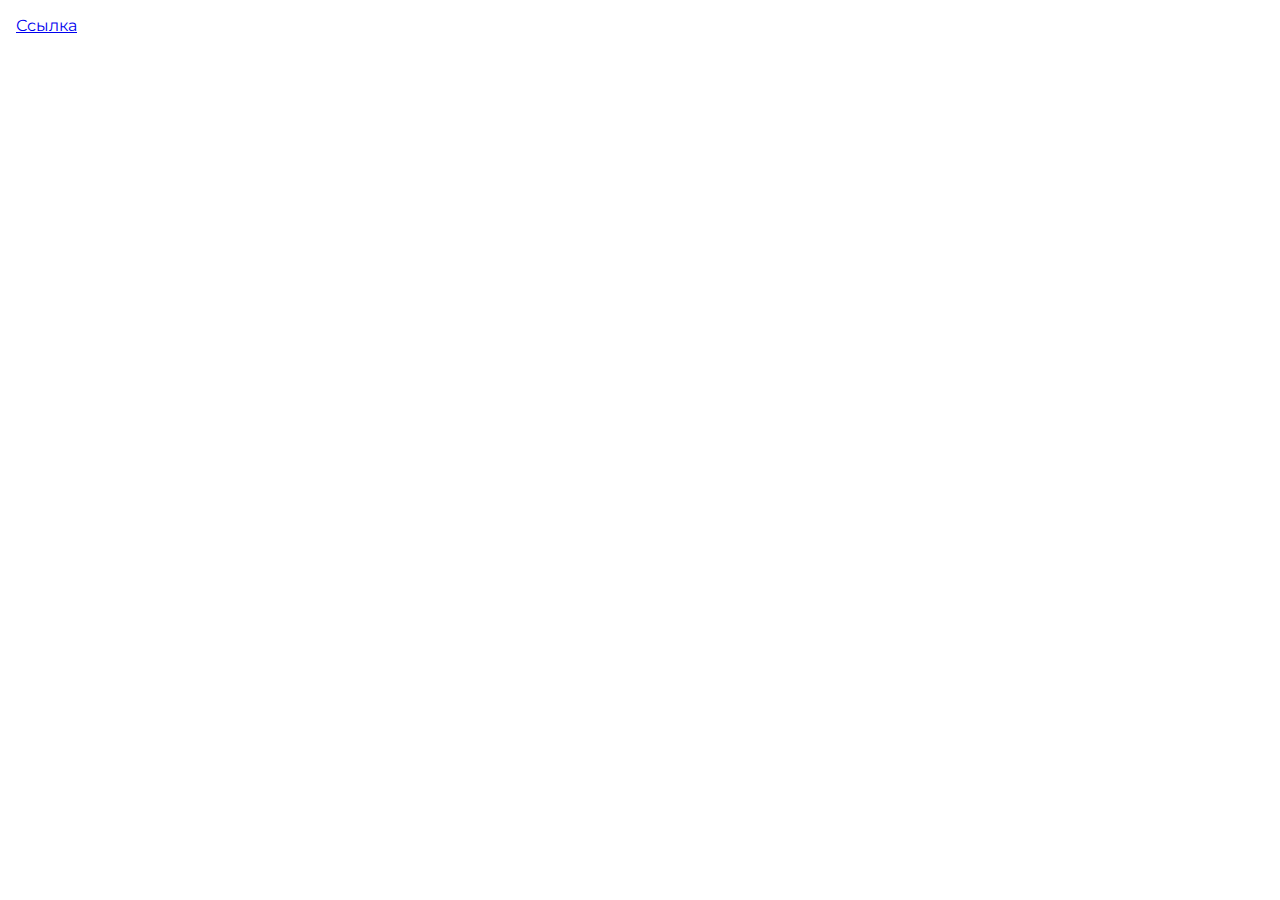
==== index.html @ 2ea4aa6f "Update index.html" ====
<!DOCTYPE html>
<html lang="ru">
<head>
    <meta charset="UTF-8">
    <meta http-equiv="X-UA-Compatible" content="IE=edge">
    <meta name="viewport" content="width=device-width, initial-scale=1.0">
    <title>Личный кабинет</title>
    <link rel="stylesheet" href="./style.css">
    <link rel="shortcut icon" href="./favicon.ico">
</head>
<body>
    <div class="delete">
        <a href="https://drive.google.com/file/d/1lMYIEiQGy5g33lMWmTcguaKly6q0s-cC/view?usp=sharing">Ссылка</a>
    </div>
</body>
</html>
---- style.css ----
@import url(https://fonts.googleapis.com/css?family=Montserrat:100,200,300,regular,500,600,700,800,900,100italic,200italic,300italic,italic,500italic,600italic,700italic,800italic,900italic);
* {
  margin: 0;
  padding: 0;
  -webkit-box-sizing: border-box;
          box-sizing: border-box;
}

body{
background: url('/background.jpg')
}

.delete {
  font-family: 'Montserrat';
  font-size: 16px;
  gap: 16px;
  width: 100%;
  height: auto;
  padding: 16px;
  display: -webkit-box;
  display: -ms-flexbox;
  display: flex;
  -webkit-box-orient: vertical;
  -webkit-box-direction: normal;
      -ms-flex-direction: column;
          flex-direction: column;
}
/*# sourceMappingURL=style.css.map */
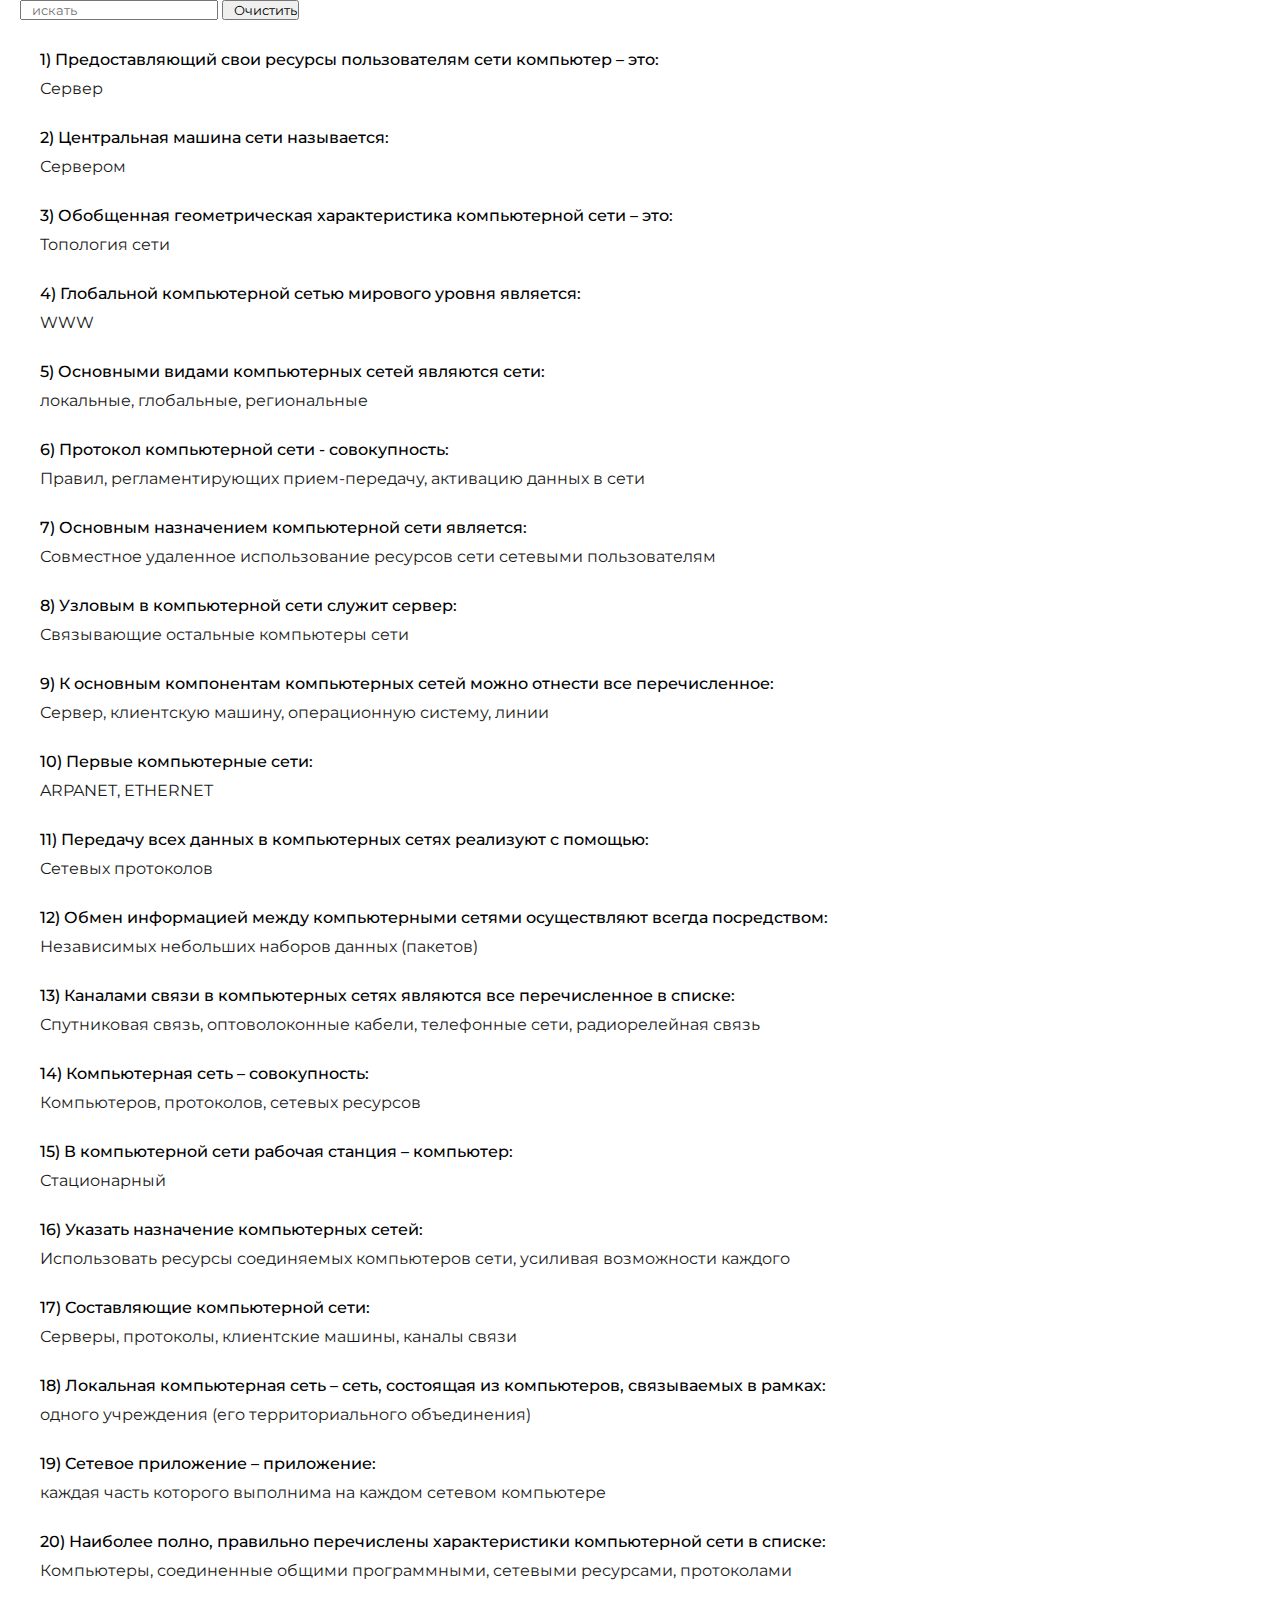
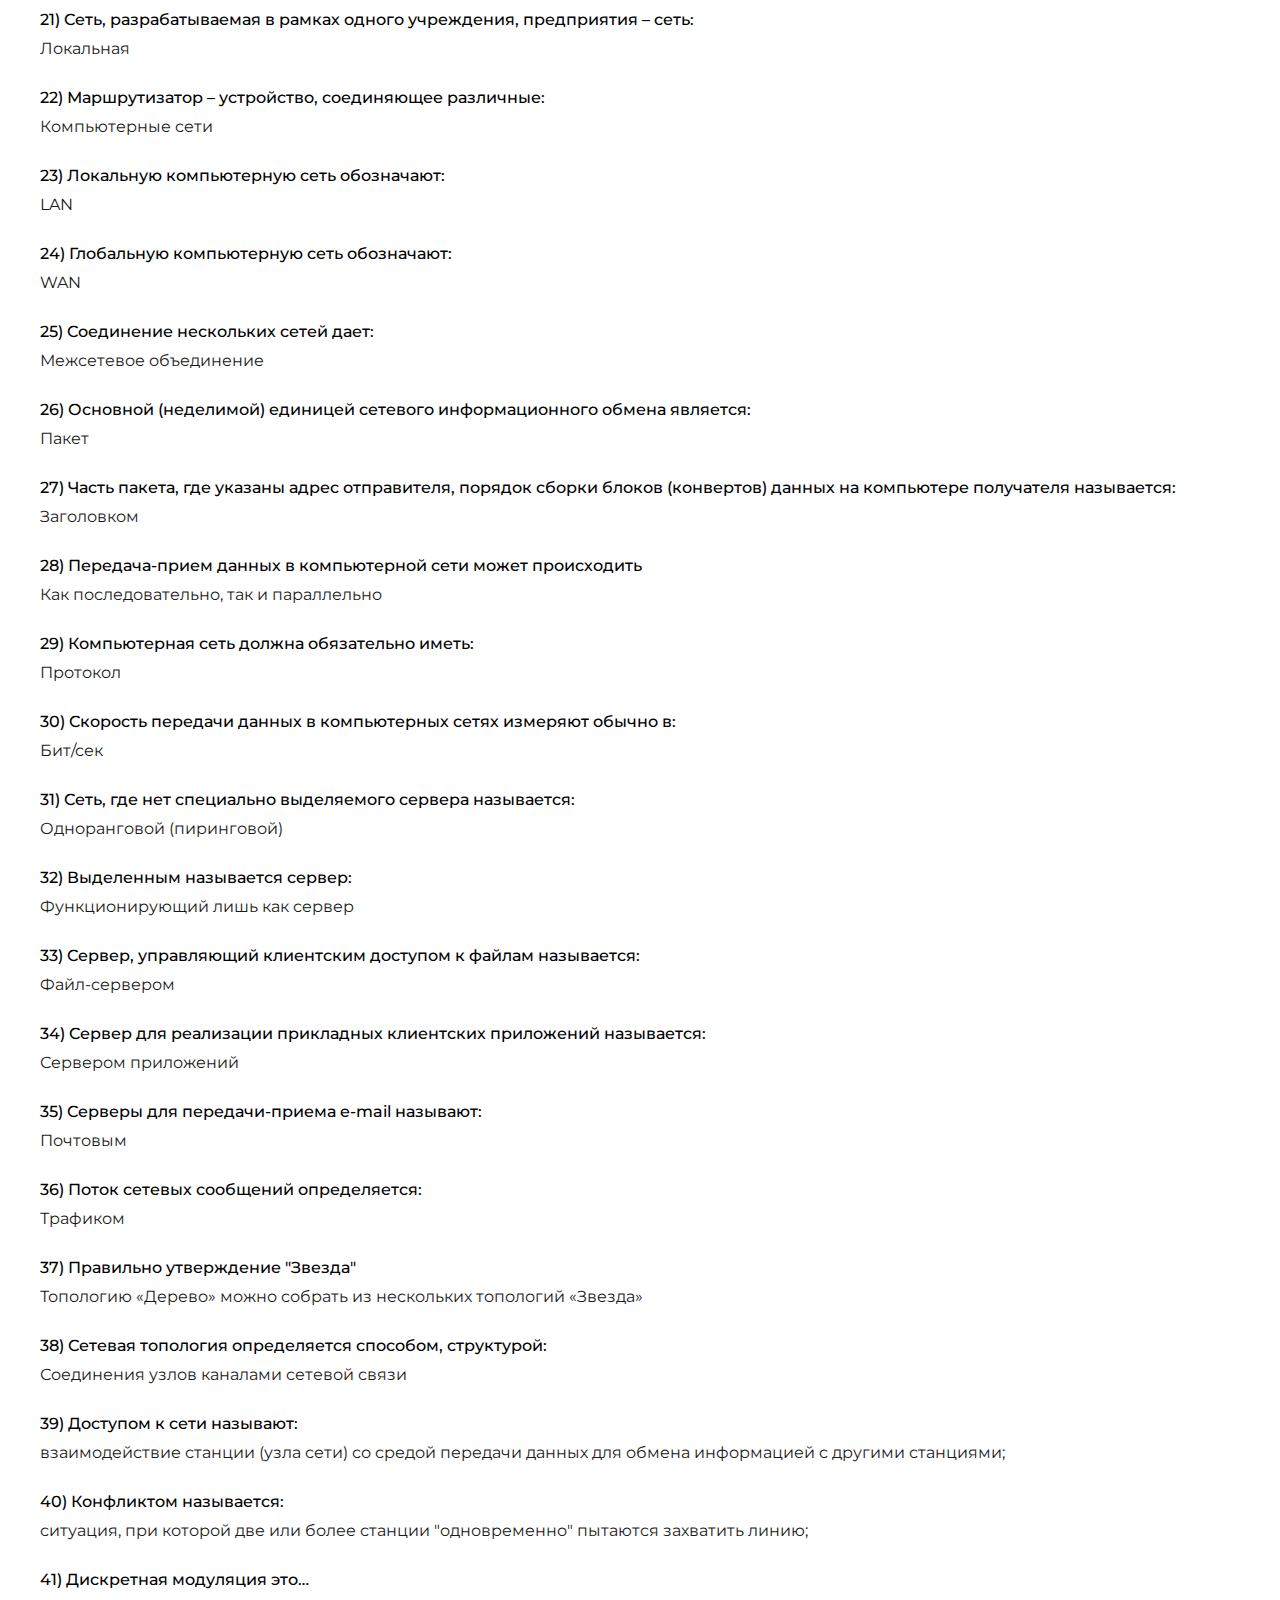
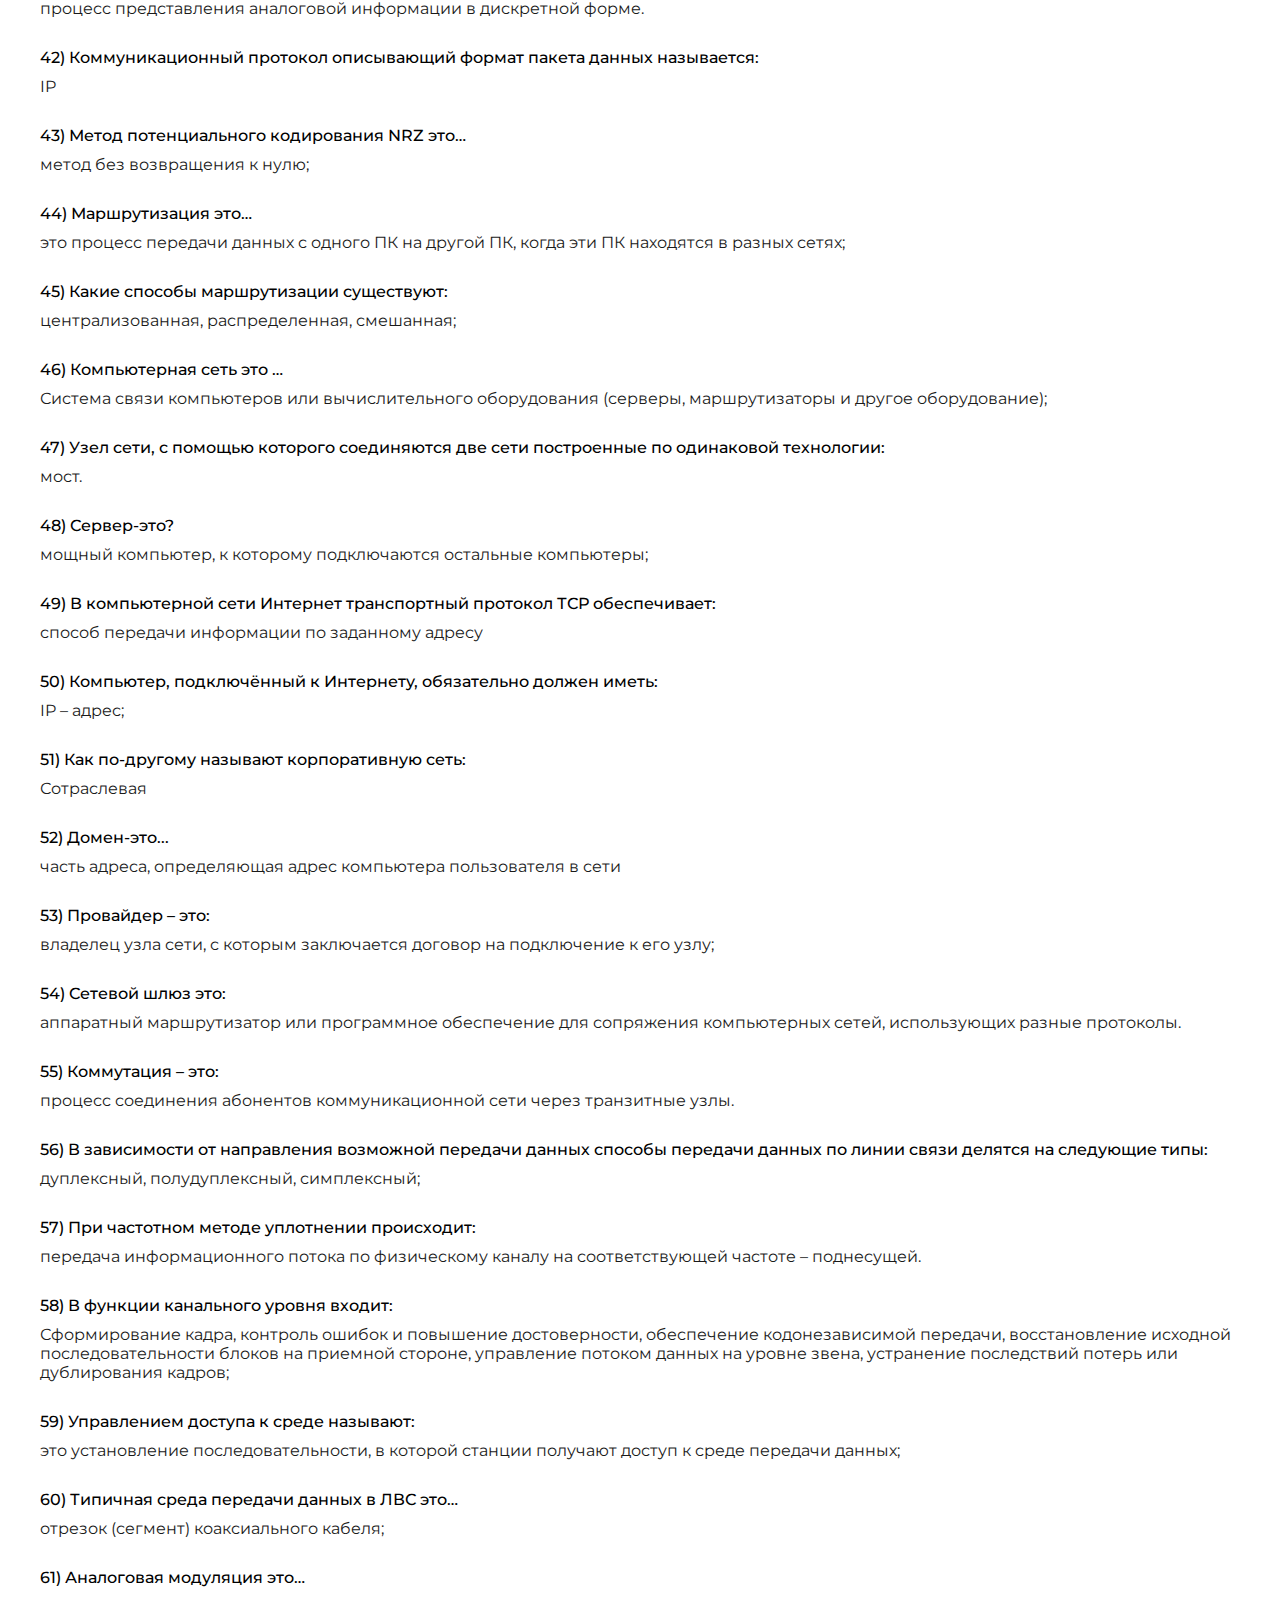
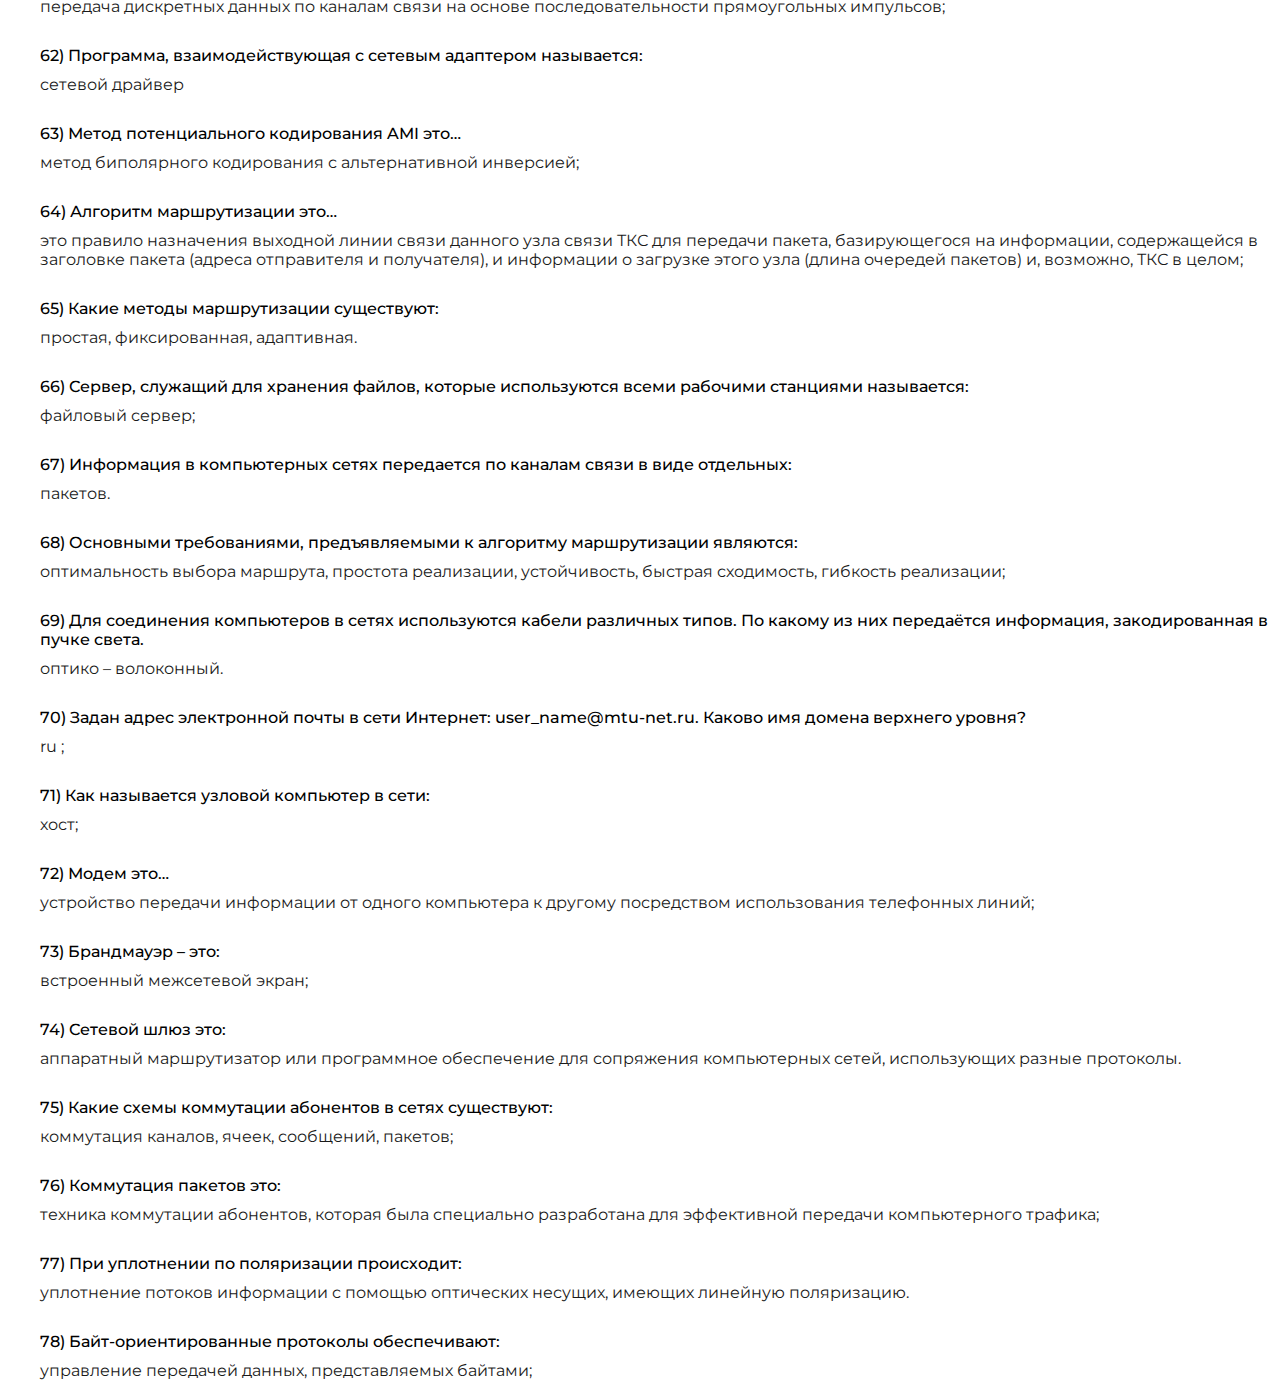
==== commit 95c023ce: "Update index.html" ====
--- a/index.html
+++ b/index.html
@@ -9,8 +9,655 @@
     <link rel="shortcut icon" href="./favicon.ico">
 </head>
 <body>
-    <div class="delete">
-        <a href="https://drive.google.com/file/d/1lMYIEiQGy5g33lMWmTcguaKly6q0s-cC/view?usp=sharing">Ссылка</a>
+    <input type="text" placeholder="искать" class="search-input">
+    <button class="button-clear">Очистить</button>
+    <script>
+        const searchInput = document.getElementsByClassName('search-input')[0];
+        const tasks = document.getElementsByClassName('task');
+        const buttonClear = document.getElementsByClassName('button-clear')[0];
+        buttonClear.addEventListener('click', function(){
+            let event = new Event('input');
+            searchInput.value = '';
+            searchInput.dispatchEvent(event);
+        })
+        searchInput.addEventListener('input', function(){
+            let query = searchInput.value;
+            let regex = new RegExp(`${query}`, `i`);
+            for(let i = 0; i < tasks.length; i++){
+                let thisTask_content = tasks[i].getElementsByClassName('question')[0].innerHTML;
+                if(!regex.test(thisTask_content)){
+                    tasks[i].style.display = 'none';
+                }
+                else{
+                    tasks[i].style.display = 'block';
+                }
+            }
+        })
+    </script>
+    <div class="task">
+        <div class="question">
+            1) Предоставляющий свои ресурсы пользователям сети компьютер – это:
+        </div>
+        <div class="answer">
+            Сервер
+        </div>
+    </div>
+    <div class="task">
+        <div class="question">
+            2) Центральная машина сети называется:
+        </div>
+        <div class="answer">
+            Сервером
+        </div>
+    </div>
+    <div class="task">
+        <div class="question">
+            3) Обобщенная геометрическая характеристика компьютерной сети – это:
+        </div>
+        <div class="answer">
+            Топология сети
+        </div>
+    </div>
+    <div class="task">
+        <div class="question">
+            4) Глобальной компьютерной сетью мирового уровня является:
+        </div>
+        <div class="answer">
+            WWW
+        </div>
+    </div>
+    <div class="task">
+        <div class="question">
+            5) Основными видами компьютерных сетей являются сети:
+        </div>
+        <div class="answer">
+            локальные, глобальные, региональные
+        </div>
+    </div>
+    <div class="task">
+        <div class="question">
+            6) Протокол компьютерной сети - совокупность:
+        </div>
+        <div class="answer">
+            Правил, регламентирующих прием-передачу, активацию данных в сети
+        </div>
+    </div>
+    <div class="task">
+        <div class="question">
+            7) Основным назначением компьютерной сети является:
+        </div>
+        <div class="answer">
+            Совместное удаленное использование ресурсов сети сетевыми пользователям
+        </div>
+    </div>
+    <div class="task">
+        <div class="question">
+            8) Узловым в компьютерной сети служит сервер:
+        </div>
+        <div class="answer">
+            Связывающие остальные компьютеры сети
+        </div>
+    </div>
+    <div class="task">
+        <div class="question">
+            9) К основным компонентам компьютерных сетей можно отнести все перечисленное:
+        </div>
+        <div class="answer">
+            Сервер, клиентскую машину, операционную систему, линии
+        </div>
+    </div>
+    <div class="task">
+        <div class="question">
+            10) Первые компьютерные сети:
+        </div>
+        <div class="answer">
+            ARPANET, ETHERNET
+        </div>
+    </div>
+    <div class="task">
+        <div class="question">
+            11) Передачу всех данных в компьютерных сетях реализуют с помощью:
+        </div>
+        <div class="answer">
+            Сетевых протоколов
+        </div>
+    </div>
+    <div class="task">
+        <div class="question">
+            12) Обмен информацией между компьютерными сетями осуществляют всегда посредством:
+        </div>
+        <div class="answer">
+            Независимых небольших наборов данных (пакетов)
+        </div>
+    </div>
+    <div class="task">
+        <div class="question">
+            13) Каналами связи в компьютерных сетях являются все перечисленное в списке:
+        </div>
+        <div class="answer">
+            Спутниковая связь, оптоволоконные кабели, телефонные сети, радиорелейная связь
+        </div>
+    </div>
+    <div class="task">
+        <div class="question">
+            14) Компьютерная сеть – совокупность:
+        </div>
+        <div class="answer">
+            Компьютеров, протоколов, сетевых ресурсов
+        </div>
+    </div>
+    <div class="task">
+        <div class="question">
+            15) В компьютерной сети рабочая станция – компьютер:
+        </div>
+        <div class="answer">
+            Стационарный
+        </div>
+    </div>
+    <div class="task">
+        <div class="question">
+            16) Указать назначение компьютерных сетей:
+        </div>
+        <div class="answer">
+            Использовать ресурсы соединяемых компьютеров сети, усиливая возможности каждого
+        </div>
+    </div>
+    <div class="task">
+        <div class="question">
+            17) Составляющие компьютерной сети:
+        </div>
+        <div class="answer">
+            Серверы, протоколы, клиентские машины, каналы связи
+        </div>
+    </div>
+    <div class="task">
+        <div class="question">
+            18) Локальная компьютерная сеть – сеть, состоящая из компьютеров, связываемых в рамках:
+        </div>
+        <div class="answer">
+            одного учреждения (его территориального объединения)
+        </div>
+    </div>
+    <div class="task">
+        <div class="question">
+            19) Сетевое приложение – приложение:
+        </div>
+        <div class="answer">
+            каждая часть которого выполнима на каждом сетевом компьютере
+        </div>
+    </div>
+    <div class="task">
+        <div class="question">
+            20) Наиболее полно, правильно перечислены характеристики компьютерной сети в списке:
+        </div>
+        <div class="answer">
+            Компьютеры, соединенные общими программными, сетевыми ресурсами, протоколами
+        </div>
+    </div>
+    <div class="task">
+        <div class="question">
+            21) Сеть, разрабатываемая в рамках одного учреждения, предприятия – сеть:
+        </div>
+        <div class="answer">
+            Локальная
+        </div>
+    </div>
+    <div class="task">
+        <div class="question">
+            22) Маршрутизатор – устройство, соединяющее различные:
+        </div>
+        <div class="answer">
+            Компьютерные сети
+        </div>
+    </div>
+    <div class="task">
+        <div class="question">
+            23) Локальную компьютерную сеть обозначают:
+        </div>
+        <div class="answer">
+            LAN
+        </div>
+    </div>
+    <div class="task">
+        <div class="question">
+            24) Глобальную компьютерную сеть обозначают:
+        </div>
+        <div class="answer">
+            WAN
+        </div>
+    </div>
+    <div class="task">
+        <div class="question">
+            25) Соединение нескольких сетей дает:
+        </div>
+        <div class="answer">
+            Межсетевое объединение
+        </div>
+    </div>
+    <div class="task">
+        <div class="question">
+            26) Основной (неделимой) единицей сетевого информационного обмена является:
+        </div>
+        <div class="answer">
+            Пакет
+        </div>
+    </div>
+    <div class="task">
+        <div class="question">
+            27) Часть пакета, где указаны адрес отправителя, порядок сборки блоков (конвертов) данных на компьютере получателя называется:
+        </div>
+        <div class="answer">
+            Заголовком
+        </div>
+    </div>
+    <div class="task">
+        <div class="question">
+            28) Передача-прием данных в компьютерной сети может происходить
+        </div>
+        <div class="answer">
+            Как последовательно, так и параллельно
+        </div>
+    </div>
+    <div class="task">
+        <div class="question">
+            29) Компьютерная сеть должна обязательно иметь:
+        </div>
+        <div class="answer">
+            Протокол
+        </div>
+    </div>
+    <div class="task">
+        <div class="question">
+            30) Скорость передачи данных в компьютерных сетях измеряют обычно в:
+        </div>
+        <div class="answer">
+            Бит/сек
+        </div>
+    </div>
+    <div class="task">
+        <div class="question">
+            31) Сеть, где нет специально выделяемого сервера называется:
+        </div>
+        <div class="answer">
+            Одноранговой (пиринговой)
+        </div>
+    </div>
+    <div class="task">
+        <div class="question">
+            32) Выделенным называется сервер:
+        </div>
+        <div class="answer">
+            Функционирующий лишь как сервер
+        </div>
+    </div>
+    <div class="task">
+        <div class="question">
+            33) Сервер, управляющий клиентским доступом к файлам называется:
+        </div>
+        <div class="answer">
+            Файл-сервером
+        </div>
+    </div>
+    <div class="task">
+        <div class="question">
+            34) Сервер для реализации прикладных клиентских приложений называется:
+        </div>
+        <div class="answer">
+            Сервером приложений
+        </div>
+    </div>
+    <div class="task">
+        <div class="question">
+            35) Серверы для передачи-приема e-mail называют:
+        </div>
+        <div class="answer">
+            Почтовым
+        </div>
+    </div>
+    <div class="task">
+        <div class="question">
+            36) Поток сетевых сообщений определяется:
+        </div>
+        <div class="answer">
+            Трафиком
+        </div>
+    </div>
+    <div class="task">
+        <div class="question">
+            37) Правильно утверждение "Звезда"
+        </div>
+        <div class="answer">
+            Топологию «Дерево» можно собрать из нескольких топологий «Звезда»
+        </div>
+    </div>
+    <div class="task">
+        <div class="question">
+            38) Сетевая топология определяется способом, структурой:
+        </div>
+        <div class="answer">
+            Соединения узлов каналами сетевой связи
+        </div>
+    </div>
+    <div class="task">
+        <div class="question">
+            39)	Доступом к сети называют:
+        </div>
+        <div class="answer">
+            взаимодействие станции (узла сети) со средой передачи данных для обмена информацией с другими станциями;
+        </div>
+    </div>
+    <div class="task">
+        <div class="question">
+            40) Конфликтом называется:
+        </div>
+        <div class="answer">
+            ситуация, при которой две или более станции "одновременно" пытаются захватить линию;
+        </div>
+    </div>
+    <div class="task">
+        <div class="question">
+            41) Дискретная модуляция это…
+        </div>
+        <div class="answer">
+            процесс представления аналоговой информации в дискретной форме.
+        </div>
+    </div>
+    <div class="task">
+        <div class="question">
+            42) Коммуникационный протокол описывающий формат пакета данных называется:
+        </div>
+        <div class="answer">
+            IP
+        </div>
+    </div>
+    <div class="task">
+        <div class="question">
+            43) Метод потенциального кодирования NRZ это…
+        </div>
+        <div class="answer">
+            метод без возвращения к нулю;
+        </div>
+    </div>
+    <div class="task">
+        <div class="question">
+            44) Маршрутизация это…
+        </div>
+        <div class="answer">
+            это процесс передачи данных с одного ПК на другой ПК, когда эти ПК находятся в разных сетях;
+        </div>
+    </div>
+    <div class="task">
+        <div class="question">
+            45) Какие способы маршрутизации существуют:
+        </div>
+        <div class="answer">
+            централизованная, распределенная, смешанная;
+        </div>
+    </div>
+    <div class="task">
+        <div class="question">
+            46) Компьютерная сеть это …
+        </div>
+        <div class="answer">
+            Система связи компьютеров или вычислительного оборудования (серверы, маршрутизаторы и другое оборудование);
+        </div>
+    </div>
+    <div class="task">
+        <div class="question">
+            47) Узел сети, с помощью которого соединяются две сети построенные по одинаковой технологии:
+        </div>
+        <div class="answer">
+            мост.
+        </div>
+    </div>
+    <div class="task">
+        <div class="question">
+            48) Сервер-это?
+        </div>
+        <div class="answer">
+            мощный компьютер, к которому подключаются остальные компьютеры;
+        </div>
+    </div>
+    <div class="task">
+        <div class="question">
+            49) В компьютерной сети Интернет транспортный протокол ТСР обеспечивает:
+        </div>
+        <div class="answer">
+            способ передачи информации по заданному адресу
+        </div>
+    </div>
+    <div class="task">
+        <div class="question">
+            50) Компьютер, подключённый к Интернету, обязательно должен иметь:
+        </div>
+        <div class="answer">
+            IP – адрес;
+        </div>
+    </div>
+    <div class="task">
+        <div class="question">
+            51) Как по-другому называют корпоративную сеть:
+        </div>
+        <div class="answer">
+            Сотраслевая
+        </div>
+    </div>
+    <div class="task">
+        <div class="question">
+            52) Домен-это...
+        </div>
+        <div class="answer">
+            часть адреса, определяющая адрес компьютера пользователя в сети
+        </div>
+    </div>
+    <div class="task">
+        <div class="question">
+            53) Провайдер – это:
+        </div>
+        <div class="answer">
+            владелец узла сети, с которым заключается договор на подключение к его узлу;
+        </div>
+    </div>
+    <div class="task">
+        <div class="question">
+            54) Сетевой шлюз это:
+        </div>
+        <div class="answer">
+            аппаратный маршрутизатор или программное обеспечение для сопряжения компьютерных сетей, использующих разные протоколы.
+        </div>
+    </div>
+    <div class="task">
+        <div class="question">
+            55) Коммутация – это:
+        </div>
+        <div class="answer">
+            процесс соединения абонентов коммуникационной сети через транзитные узлы.
+        </div>
+    </div>
+    <div class="task">
+        <div class="question">
+            56) В зависимости от направления возможной передачи данных способы передачи данных по линии связи делятся на следующие типы:
+        </div>
+        <div class="answer">
+            дуплексный, полудуплексный, симплексный;
+        </div>
+    </div>
+    <div class="task">
+        <div class="question">
+            57) При частотном методе уплотнении происходит:
+        </div>
+        <div class="answer">
+            передача информационного потока по физическому каналу на соответствующей частоте – поднесущей.
+        </div>
+    </div>
+    <div class="task">
+        <div class="question">
+            58) В функции канального уровня входит:
+        </div>
+        <div class="answer">
+            Сформирование кадра, контроль ошибок и повышение достоверности, обеспечение кодонезависимой передачи, восстановление исходной последовательности блоков на приемной стороне, управление потоком данных на уровне звена, устранение последствий потерь или дублирования кадров;
+        </div>
+    </div>
+    <div class="task">
+        <div class="question">
+            59) Управлением доступа к среде называют:
+        </div>
+        <div class="answer">
+            это установление последовательности, в которой станции получают доступ к среде передачи данных;
+        </div>
+    </div>
+    <div class="task">
+        <div class="question">
+            60) Типичная среда передачи данных в ЛВС это…
+        </div>
+        <div class="answer">
+            отрезок (сегмент) коаксиального кабеля;
+        </div>
+    </div>
+    <div class="task">
+        <div class="question">
+            61) Аналоговая модуляция это…
+        </div>
+        <div class="answer">
+            передача дискретных данных по каналам связи на основе последовательности прямоугольных импульсов;
+        </div>
+    </div>
+    <div class="task">
+        <div class="question">
+            62) Программа, взаимодействующая с сетевым адаптером называется:
+        </div>
+        <div class="answer">
+            сетевой драйвер
+        </div>
+    </div>
+    <div class="task">
+        <div class="question">
+            63) Метод потенциального кодирования AMI это…
+        </div>
+        <div class="answer">
+            метод биполярного кодирования с альтернативной инверсией;
+        </div>
+    </div>
+    <div class="task">
+        <div class="question">
+            64) Алгоритм маршрутизации это…
+        </div>
+        <div class="answer">
+            это правило назначения выходной линии связи данного узла связи ТКС для передачи пакета, базирующегося на информации, содержащейся в заголовке пакета (адреса отправителя и получателя), и информации о загрузке этого узла (длина очередей пакетов) и, возможно, ТКС в целом;
+        </div>
+    </div>
+    <div class="task">
+        <div class="question">
+            65) Какие методы маршрутизации существуют:
+        </div>
+        <div class="answer">
+            простая, фиксированная, адаптивная.
+        </div>
+    </div>
+    <div class="task">
+        <div class="question">
+            66) Сервер, служащий для хранения файлов, которые используются всеми рабочими станциями называется:
+        </div>
+        <div class="answer">
+            файловый сервер;
+        </div>
+    </div>
+    <div class="task">
+        <div class="question">
+            67) Информация в компьютерных сетях передается по каналам связи в виде отдельных:
+        </div>
+        <div class="answer">
+            пакетов.
+        </div>
+    </div>
+    <div class="task">
+        <div class="question">
+            68) Основными требованиями, предъявляемыми к алгоритму маршрутизации являются:
+        </div>
+        <div class="answer">
+            оптимальность выбора маршрута, простота реализации, устойчивость, быстрая сходимость, гибкость реализации;
+        </div>
+    </div>
+    <div class="task">
+        <div class="question">
+            69)  Для соединения компьютеров в сетях используются кабели различных типов. По какому из них передаётся информация, закодированная в пучке света.
+        </div>
+        <div class="answer">
+            оптико – волоконный.
+        </div>
+    </div>
+    <div class="task">
+        <div class="question">
+            70) Задан адрес электронной почты в сети Интернет: user_name@mtu-net.ru. Каково имя домена верхнего уровня?
+        </div>
+        <div class="answer">
+            ru ;
+        </div>
+    </div>
+    <div class="task">
+        <div class="question">
+            71) Как называется узловой компьютер в сети:
+        </div>
+        <div class="answer">
+            хост;
+        </div>
+    </div>
+    <div class="task">
+        <div class="question">
+            72) Модем это…
+        </div>
+        <div class="answer">
+            устрой­ство передачи информации от одного компьютера к другому по­средством использования телефонных линий;
+        </div>
+    </div>
+    <div class="task">
+        <div class="question">
+            73) Брандмауэр – это:
+        </div>
+        <div class="answer">
+            встроенный межсетевой экран;
+        </div>
+    </div>
+    <div class="task">
+        <div class="question">
+            74) Сетевой шлюз это:
+        </div>
+        <div class="answer">
+            аппаратный маршрутизатор или программное обеспечение для сопряжения компьютерных сетей, использующих разные протоколы.
+        </div>
+    </div>
+    <div class="task">
+        <div class="question">
+            75) Какие схемы коммутации абонентов в сетях существуют:
+        </div>
+        <div class="answer">
+            коммутация каналов, ячеек, сообщений, пакетов;
+        </div>
+    </div>
+    <div class="task">
+        <div class="question">
+            76) Коммутация пакетов это:
+        </div>
+        <div class="answer">
+            техника коммутации абонентов, которая была специально разработана для эффективной передачи компьютерного трафика;
+        </div>
+    </div>
+    <div class="task">
+        <div class="question">
+            77) При уплотнении по поляризации происходит:
+        </div>
+        <div class="answer">
+            уплотнение потоков информации с помощью оптических несущих, имеющих линейную поляризацию.
+        </div>
+    </div>
+    <div class="task">
+        <div class="question">
+            78) Байт-ориентированные протоколы обеспечивают:
+        </div>
+        <div class="answer">
+            управление передачей данных, представляемых байтами;
+        </div>
     </div>
 </body>
 </html>
+
--- a/style.css
+++ b/style.css
@@ -2,27 +2,24 @@
 * {
   margin: 0;
   padding: 0;
-  -webkit-box-sizing: border-box;
-          box-sizing: border-box;
+  box-sizing: border-box;
+  padding-left: 10px;
+  font-family: 'Montserrat';
 }
 
-body{
-background: url('/background.jpg')
+body {
+  background: url("./background.jpg");
 }
 
-.delete {
-  font-family: 'Montserrat';
-  font-size: 16px;
-  gap: 16px;
-  width: 100%;
-  height: auto;
-  padding: 16px;
-  display: -webkit-box;
-  display: -ms-flexbox;
-  display: flex;
-  -webkit-box-orient: vertical;
-  -webkit-box-direction: normal;
-      -ms-flex-direction: column;
-          flex-direction: column;
+.task {
+  margin-top: 30px;
 }
-/*# sourceMappingURL=style.css.map */
+
+.question {
+  margin-bottom: 10px;
+  font-weight: 500;
+}
+
+.answer {
+  color: rgb(26, 26, 26);
+}
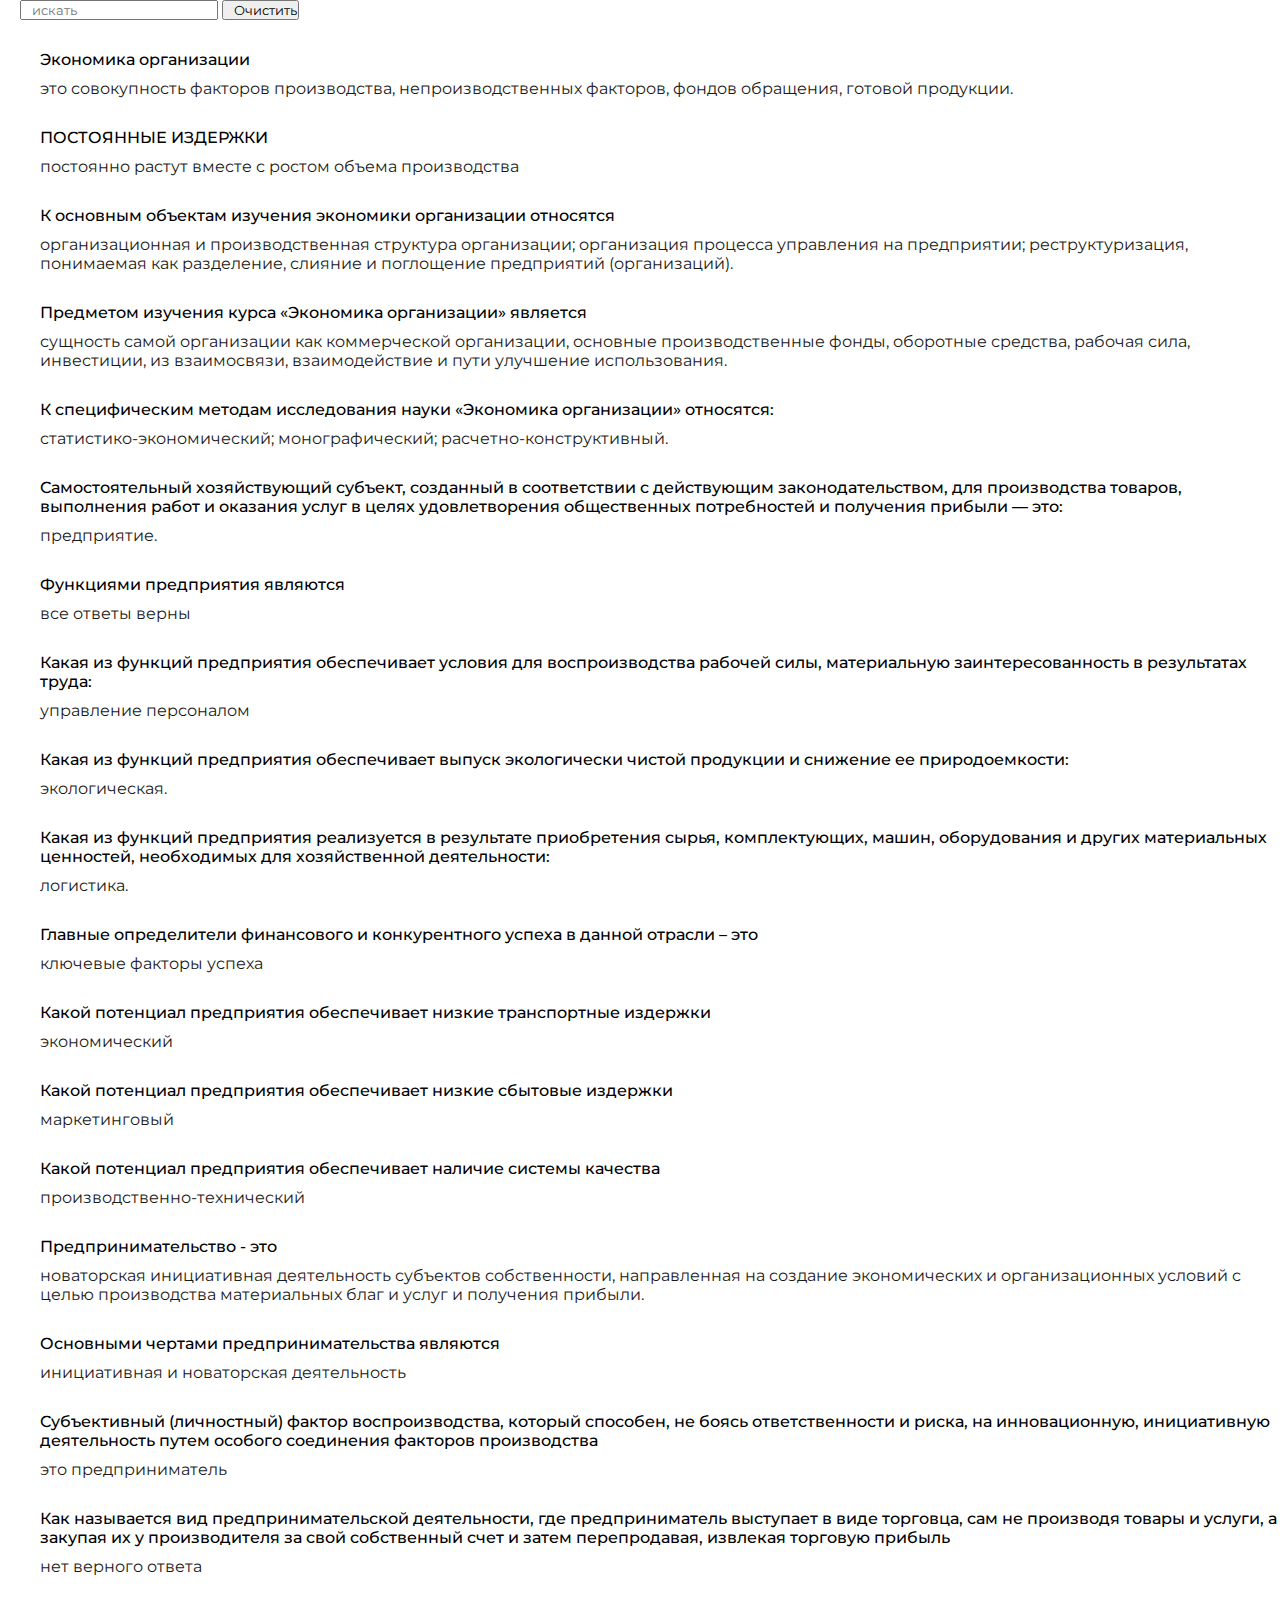
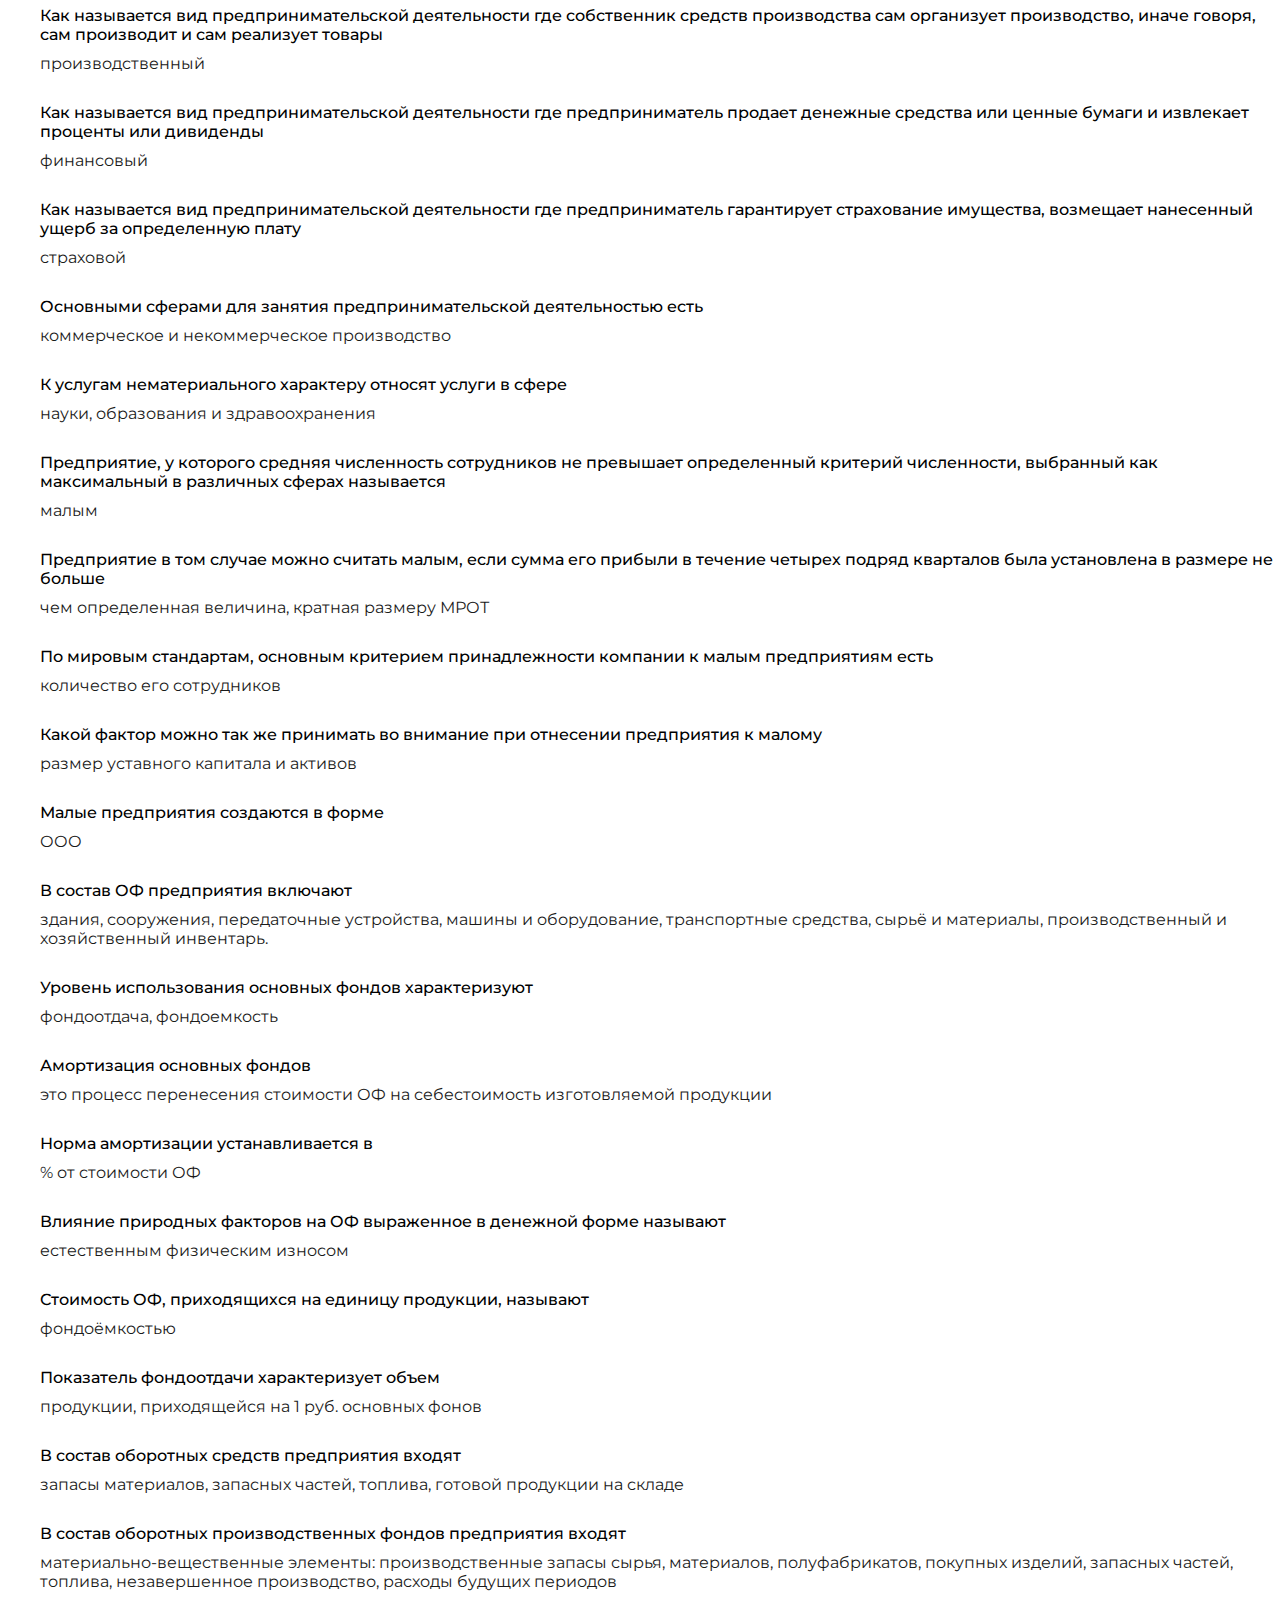
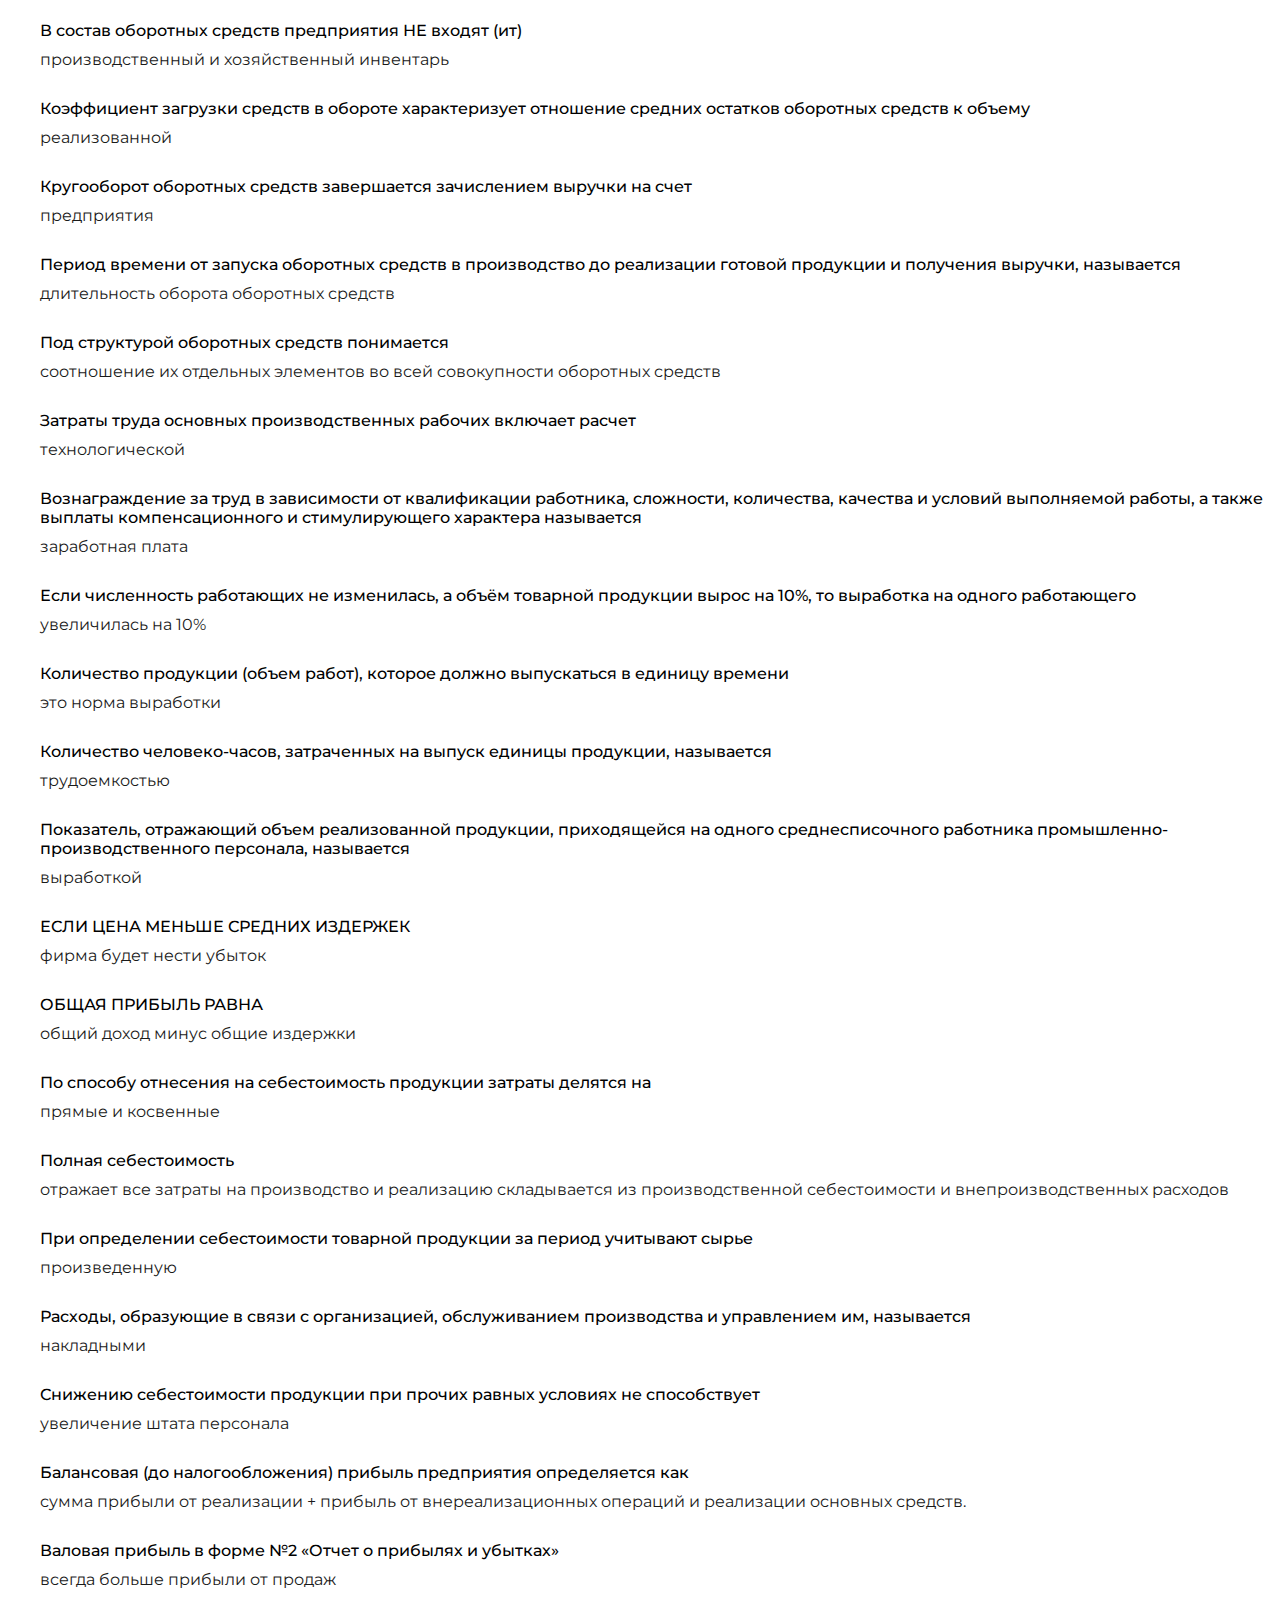
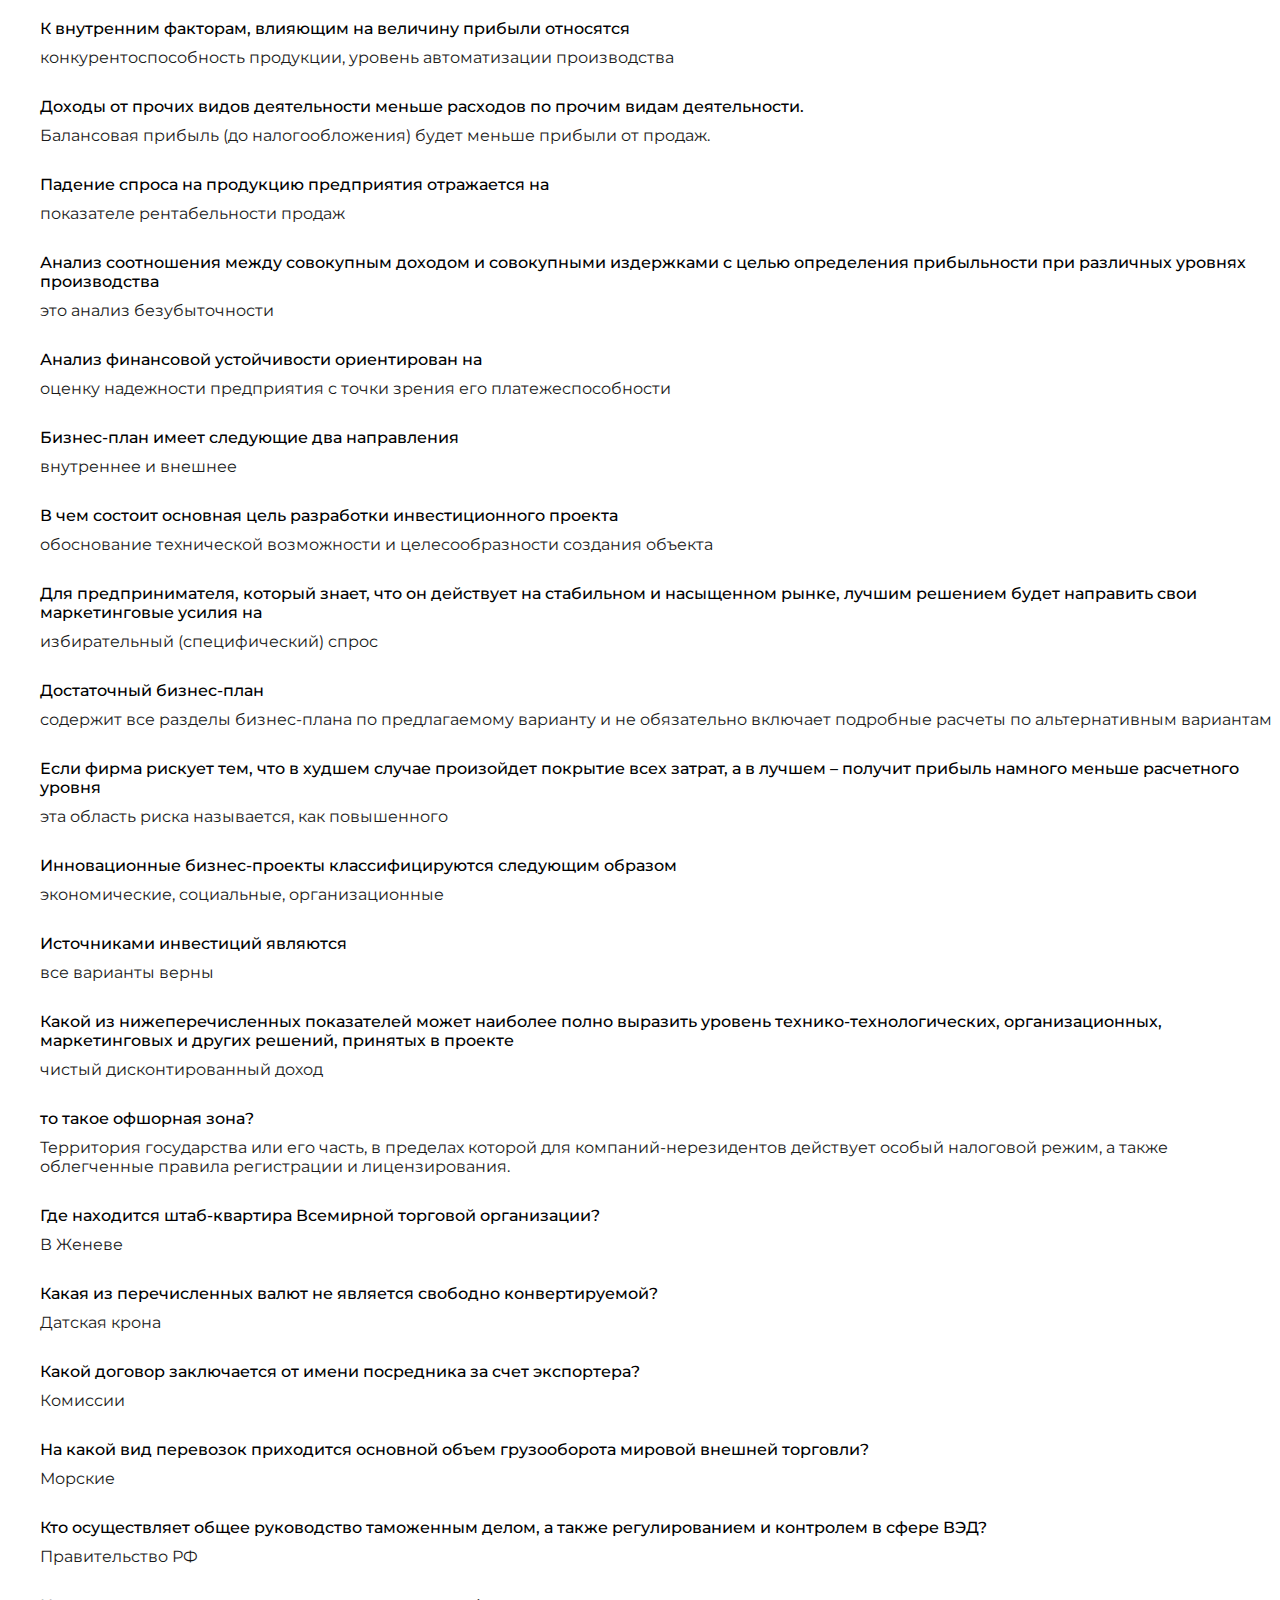
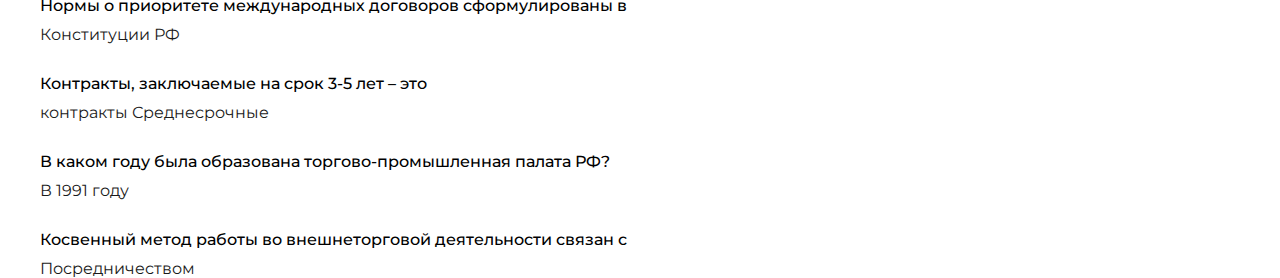
==== commit 123cc12c: "Update index.html" ====
--- a/index.html
+++ b/index.html
@@ -34,630 +34,353 @@
             }
         })
     </script>
-    <div class="task">
-        <div class="question">
-            1) Предоставляющий свои ресурсы пользователям сети компьютер – это:
-        </div>
-        <div class="answer">
-            Сервер
-        </div>
-    </div>
-    <div class="task">
-        <div class="question">
-            2) Центральная машина сети называется:
-        </div>
-        <div class="answer">
-            Сервером
-        </div>
-    </div>
-    <div class="task">
-        <div class="question">
-            3) Обобщенная геометрическая характеристика компьютерной сети – это:
-        </div>
-        <div class="answer">
-            Топология сети
-        </div>
-    </div>
-    <div class="task">
-        <div class="question">
-            4) Глобальной компьютерной сетью мирового уровня является:
-        </div>
-        <div class="answer">
-            WWW
-        </div>
-    </div>
-    <div class="task">
-        <div class="question">
-            5) Основными видами компьютерных сетей являются сети:
-        </div>
-        <div class="answer">
-            локальные, глобальные, региональные
-        </div>
-    </div>
-    <div class="task">
-        <div class="question">
-            6) Протокол компьютерной сети - совокупность:
-        </div>
-        <div class="answer">
-            Правил, регламентирующих прием-передачу, активацию данных в сети
-        </div>
-    </div>
-    <div class="task">
-        <div class="question">
-            7) Основным назначением компьютерной сети является:
-        </div>
-        <div class="answer">
-            Совместное удаленное использование ресурсов сети сетевыми пользователям
-        </div>
-    </div>
-    <div class="task">
-        <div class="question">
-            8) Узловым в компьютерной сети служит сервер:
-        </div>
-        <div class="answer">
-            Связывающие остальные компьютеры сети
-        </div>
-    </div>
-    <div class="task">
-        <div class="question">
-            9) К основным компонентам компьютерных сетей можно отнести все перечисленное:
-        </div>
-        <div class="answer">
-            Сервер, клиентскую машину, операционную систему, линии
-        </div>
-    </div>
-    <div class="task">
-        <div class="question">
-            10) Первые компьютерные сети:
-        </div>
-        <div class="answer">
-            ARPANET, ETHERNET
-        </div>
-    </div>
-    <div class="task">
-        <div class="question">
-            11) Передачу всех данных в компьютерных сетях реализуют с помощью:
-        </div>
-        <div class="answer">
-            Сетевых протоколов
-        </div>
-    </div>
-    <div class="task">
-        <div class="question">
-            12) Обмен информацией между компьютерными сетями осуществляют всегда посредством:
-        </div>
-        <div class="answer">
-            Независимых небольших наборов данных (пакетов)
-        </div>
-    </div>
-    <div class="task">
-        <div class="question">
-            13) Каналами связи в компьютерных сетях являются все перечисленное в списке:
-        </div>
-        <div class="answer">
-            Спутниковая связь, оптоволоконные кабели, телефонные сети, радиорелейная связь
-        </div>
-    </div>
-    <div class="task">
-        <div class="question">
-            14) Компьютерная сеть – совокупность:
-        </div>
-        <div class="answer">
-            Компьютеров, протоколов, сетевых ресурсов
-        </div>
-    </div>
-    <div class="task">
-        <div class="question">
-            15) В компьютерной сети рабочая станция – компьютер:
-        </div>
-        <div class="answer">
-            Стационарный
-        </div>
-    </div>
-    <div class="task">
-        <div class="question">
-            16) Указать назначение компьютерных сетей:
-        </div>
-        <div class="answer">
-            Использовать ресурсы соединяемых компьютеров сети, усиливая возможности каждого
-        </div>
-    </div>
-    <div class="task">
-        <div class="question">
-            17) Составляющие компьютерной сети:
-        </div>
-        <div class="answer">
-            Серверы, протоколы, клиентские машины, каналы связи
-        </div>
-    </div>
-    <div class="task">
-        <div class="question">
-            18) Локальная компьютерная сеть – сеть, состоящая из компьютеров, связываемых в рамках:
-        </div>
-        <div class="answer">
-            одного учреждения (его территориального объединения)
-        </div>
-    </div>
-    <div class="task">
-        <div class="question">
-            19) Сетевое приложение – приложение:
-        </div>
-        <div class="answer">
-            каждая часть которого выполнима на каждом сетевом компьютере
-        </div>
-    </div>
-    <div class="task">
-        <div class="question">
-            20) Наиболее полно, правильно перечислены характеристики компьютерной сети в списке:
-        </div>
-        <div class="answer">
-            Компьютеры, соединенные общими программными, сетевыми ресурсами, протоколами
-        </div>
-    </div>
-    <div class="task">
-        <div class="question">
-            21) Сеть, разрабатываемая в рамках одного учреждения, предприятия – сеть:
-        </div>
-        <div class="answer">
-            Локальная
-        </div>
-    </div>
-    <div class="task">
-        <div class="question">
-            22) Маршрутизатор – устройство, соединяющее различные:
-        </div>
-        <div class="answer">
-            Компьютерные сети
-        </div>
-    </div>
-    <div class="task">
-        <div class="question">
-            23) Локальную компьютерную сеть обозначают:
-        </div>
-        <div class="answer">
-            LAN
-        </div>
-    </div>
-    <div class="task">
-        <div class="question">
-            24) Глобальную компьютерную сеть обозначают:
-        </div>
-        <div class="answer">
-            WAN
-        </div>
-    </div>
-    <div class="task">
-        <div class="question">
-            25) Соединение нескольких сетей дает:
-        </div>
-        <div class="answer">
-            Межсетевое объединение
-        </div>
-    </div>
-    <div class="task">
-        <div class="question">
-            26) Основной (неделимой) единицей сетевого информационного обмена является:
-        </div>
-        <div class="answer">
-            Пакет
-        </div>
-    </div>
-    <div class="task">
-        <div class="question">
-            27) Часть пакета, где указаны адрес отправителя, порядок сборки блоков (конвертов) данных на компьютере получателя называется:
-        </div>
-        <div class="answer">
-            Заголовком
-        </div>
-    </div>
-    <div class="task">
-        <div class="question">
-            28) Передача-прием данных в компьютерной сети может происходить
-        </div>
-        <div class="answer">
-            Как последовательно, так и параллельно
-        </div>
-    </div>
-    <div class="task">
-        <div class="question">
-            29) Компьютерная сеть должна обязательно иметь:
-        </div>
-        <div class="answer">
-            Протокол
-        </div>
-    </div>
-    <div class="task">
-        <div class="question">
-            30) Скорость передачи данных в компьютерных сетях измеряют обычно в:
-        </div>
-        <div class="answer">
-            Бит/сек
-        </div>
-    </div>
-    <div class="task">
-        <div class="question">
-            31) Сеть, где нет специально выделяемого сервера называется:
-        </div>
-        <div class="answer">
-            Одноранговой (пиринговой)
-        </div>
-    </div>
-    <div class="task">
-        <div class="question">
-            32) Выделенным называется сервер:
-        </div>
-        <div class="answer">
-            Функционирующий лишь как сервер
-        </div>
-    </div>
-    <div class="task">
-        <div class="question">
-            33) Сервер, управляющий клиентским доступом к файлам называется:
-        </div>
-        <div class="answer">
-            Файл-сервером
-        </div>
-    </div>
-    <div class="task">
-        <div class="question">
-            34) Сервер для реализации прикладных клиентских приложений называется:
-        </div>
-        <div class="answer">
-            Сервером приложений
-        </div>
-    </div>
-    <div class="task">
-        <div class="question">
-            35) Серверы для передачи-приема e-mail называют:
-        </div>
-        <div class="answer">
-            Почтовым
-        </div>
-    </div>
-    <div class="task">
-        <div class="question">
-            36) Поток сетевых сообщений определяется:
-        </div>
-        <div class="answer">
-            Трафиком
-        </div>
-    </div>
-    <div class="task">
-        <div class="question">
-            37) Правильно утверждение "Звезда"
-        </div>
-        <div class="answer">
-            Топологию «Дерево» можно собрать из нескольких топологий «Звезда»
-        </div>
-    </div>
-    <div class="task">
-        <div class="question">
-            38) Сетевая топология определяется способом, структурой:
-        </div>
-        <div class="answer">
-            Соединения узлов каналами сетевой связи
-        </div>
-    </div>
-    <div class="task">
-        <div class="question">
-            39)	Доступом к сети называют:
-        </div>
-        <div class="answer">
-            взаимодействие станции (узла сети) со средой передачи данных для обмена информацией с другими станциями;
-        </div>
-    </div>
-    <div class="task">
-        <div class="question">
-            40) Конфликтом называется:
-        </div>
-        <div class="answer">
-            ситуация, при которой две или более станции "одновременно" пытаются захватить линию;
-        </div>
-    </div>
-    <div class="task">
-        <div class="question">
-            41) Дискретная модуляция это…
-        </div>
-        <div class="answer">
-            процесс представления аналоговой информации в дискретной форме.
-        </div>
-    </div>
-    <div class="task">
-        <div class="question">
-            42) Коммуникационный протокол описывающий формат пакета данных называется:
-        </div>
-        <div class="answer">
-            IP
-        </div>
-    </div>
-    <div class="task">
-        <div class="question">
-            43) Метод потенциального кодирования NRZ это…
-        </div>
-        <div class="answer">
-            метод без возвращения к нулю;
-        </div>
-    </div>
-    <div class="task">
-        <div class="question">
-            44) Маршрутизация это…
-        </div>
-        <div class="answer">
-            это процесс передачи данных с одного ПК на другой ПК, когда эти ПК находятся в разных сетях;
-        </div>
-    </div>
-    <div class="task">
-        <div class="question">
-            45) Какие способы маршрутизации существуют:
-        </div>
-        <div class="answer">
-            централизованная, распределенная, смешанная;
-        </div>
-    </div>
-    <div class="task">
-        <div class="question">
-            46) Компьютерная сеть это …
-        </div>
-        <div class="answer">
-            Система связи компьютеров или вычислительного оборудования (серверы, маршрутизаторы и другое оборудование);
-        </div>
-    </div>
-    <div class="task">
-        <div class="question">
-            47) Узел сети, с помощью которого соединяются две сети построенные по одинаковой технологии:
-        </div>
-        <div class="answer">
-            мост.
-        </div>
-    </div>
-    <div class="task">
-        <div class="question">
-            48) Сервер-это?
-        </div>
-        <div class="answer">
-            мощный компьютер, к которому подключаются остальные компьютеры;
-        </div>
-    </div>
-    <div class="task">
-        <div class="question">
-            49) В компьютерной сети Интернет транспортный протокол ТСР обеспечивает:
-        </div>
-        <div class="answer">
-            способ передачи информации по заданному адресу
-        </div>
-    </div>
-    <div class="task">
-        <div class="question">
-            50) Компьютер, подключённый к Интернету, обязательно должен иметь:
-        </div>
-        <div class="answer">
-            IP – адрес;
-        </div>
-    </div>
-    <div class="task">
-        <div class="question">
-            51) Как по-другому называют корпоративную сеть:
-        </div>
-        <div class="answer">
-            Сотраслевая
-        </div>
-    </div>
-    <div class="task">
-        <div class="question">
-            52) Домен-это...
-        </div>
-        <div class="answer">
-            часть адреса, определяющая адрес компьютера пользователя в сети
-        </div>
-    </div>
-    <div class="task">
-        <div class="question">
-            53) Провайдер – это:
-        </div>
-        <div class="answer">
-            владелец узла сети, с которым заключается договор на подключение к его узлу;
-        </div>
-    </div>
-    <div class="task">
-        <div class="question">
-            54) Сетевой шлюз это:
-        </div>
-        <div class="answer">
-            аппаратный маршрутизатор или программное обеспечение для сопряжения компьютерных сетей, использующих разные протоколы.
-        </div>
-    </div>
-    <div class="task">
-        <div class="question">
-            55) Коммутация – это:
-        </div>
-        <div class="answer">
-            процесс соединения абонентов коммуникационной сети через транзитные узлы.
-        </div>
-    </div>
-    <div class="task">
-        <div class="question">
-            56) В зависимости от направления возможной передачи данных способы передачи данных по линии связи делятся на следующие типы:
-        </div>
-        <div class="answer">
-            дуплексный, полудуплексный, симплексный;
-        </div>
-    </div>
-    <div class="task">
-        <div class="question">
-            57) При частотном методе уплотнении происходит:
-        </div>
-        <div class="answer">
-            передача информационного потока по физическому каналу на соответствующей частоте – поднесущей.
-        </div>
-    </div>
-    <div class="task">
-        <div class="question">
-            58) В функции канального уровня входит:
-        </div>
-        <div class="answer">
-            Сформирование кадра, контроль ошибок и повышение достоверности, обеспечение кодонезависимой передачи, восстановление исходной последовательности блоков на приемной стороне, управление потоком данных на уровне звена, устранение последствий потерь или дублирования кадров;
-        </div>
-    </div>
-    <div class="task">
-        <div class="question">
-            59) Управлением доступа к среде называют:
-        </div>
-        <div class="answer">
-            это установление последовательности, в которой станции получают доступ к среде передачи данных;
-        </div>
-    </div>
-    <div class="task">
-        <div class="question">
-            60) Типичная среда передачи данных в ЛВС это…
-        </div>
-        <div class="answer">
-            отрезок (сегмент) коаксиального кабеля;
-        </div>
-    </div>
-    <div class="task">
-        <div class="question">
-            61) Аналоговая модуляция это…
-        </div>
-        <div class="answer">
-            передача дискретных данных по каналам связи на основе последовательности прямоугольных импульсов;
-        </div>
-    </div>
-    <div class="task">
-        <div class="question">
-            62) Программа, взаимодействующая с сетевым адаптером называется:
-        </div>
-        <div class="answer">
-            сетевой драйвер
-        </div>
-    </div>
-    <div class="task">
-        <div class="question">
-            63) Метод потенциального кодирования AMI это…
-        </div>
-        <div class="answer">
-            метод биполярного кодирования с альтернативной инверсией;
-        </div>
-    </div>
-    <div class="task">
-        <div class="question">
-            64) Алгоритм маршрутизации это…
-        </div>
-        <div class="answer">
-            это правило назначения выходной линии связи данного узла связи ТКС для передачи пакета, базирующегося на информации, содержащейся в заголовке пакета (адреса отправителя и получателя), и информации о загрузке этого узла (длина очередей пакетов) и, возможно, ТКС в целом;
-        </div>
-    </div>
-    <div class="task">
-        <div class="question">
-            65) Какие методы маршрутизации существуют:
-        </div>
-        <div class="answer">
-            простая, фиксированная, адаптивная.
-        </div>
-    </div>
-    <div class="task">
-        <div class="question">
-            66) Сервер, служащий для хранения файлов, которые используются всеми рабочими станциями называется:
-        </div>
-        <div class="answer">
-            файловый сервер;
-        </div>
-    </div>
-    <div class="task">
-        <div class="question">
-            67) Информация в компьютерных сетях передается по каналам связи в виде отдельных:
-        </div>
-        <div class="answer">
-            пакетов.
-        </div>
-    </div>
-    <div class="task">
-        <div class="question">
-            68) Основными требованиями, предъявляемыми к алгоритму маршрутизации являются:
-        </div>
-        <div class="answer">
-            оптимальность выбора маршрута, простота реализации, устойчивость, быстрая сходимость, гибкость реализации;
-        </div>
-    </div>
-    <div class="task">
-        <div class="question">
-            69)  Для соединения компьютеров в сетях используются кабели различных типов. По какому из них передаётся информация, закодированная в пучке света.
-        </div>
-        <div class="answer">
-            оптико – волоконный.
-        </div>
-    </div>
-    <div class="task">
-        <div class="question">
-            70) Задан адрес электронной почты в сети Интернет: user_name@mtu-net.ru. Каково имя домена верхнего уровня?
-        </div>
-        <div class="answer">
-            ru ;
-        </div>
-    </div>
-    <div class="task">
-        <div class="question">
-            71) Как называется узловой компьютер в сети:
-        </div>
-        <div class="answer">
-            хост;
-        </div>
-    </div>
-    <div class="task">
-        <div class="question">
-            72) Модем это…
-        </div>
-        <div class="answer">
-            устрой­ство передачи информации от одного компьютера к другому по­средством использования телефонных линий;
-        </div>
-    </div>
-    <div class="task">
-        <div class="question">
-            73) Брандмауэр – это:
-        </div>
-        <div class="answer">
-            встроенный межсетевой экран;
-        </div>
-    </div>
-    <div class="task">
-        <div class="question">
-            74) Сетевой шлюз это:
-        </div>
-        <div class="answer">
-            аппаратный маршрутизатор или программное обеспечение для сопряжения компьютерных сетей, использующих разные протоколы.
-        </div>
-    </div>
-    <div class="task">
-        <div class="question">
-            75) Какие схемы коммутации абонентов в сетях существуют:
-        </div>
-        <div class="answer">
-            коммутация каналов, ячеек, сообщений, пакетов;
-        </div>
-    </div>
-    <div class="task">
-        <div class="question">
-            76) Коммутация пакетов это:
-        </div>
-        <div class="answer">
-            техника коммутации абонентов, которая была специально разработана для эффективной передачи компьютерного трафика;
-        </div>
-    </div>
-    <div class="task">
-        <div class="question">
-            77) При уплотнении по поляризации происходит:
-        </div>
-        <div class="answer">
-            уплотнение потоков информации с помощью оптических несущих, имеющих линейную поляризацию.
-        </div>
-    </div>
-    <div class="task">
-        <div class="question">
-            78) Байт-ориентированные протоколы обеспечивают:
-        </div>
-        <div class="answer">
-            управление передачей данных, представляемых байтами;
-        </div>
-    </div>
+        <div class="task">
+        <div class="question">Экономика организации</div>
+        <div class="answer">это совокупность факторов производства, непроизводственных факторов, фондов обращения, готовой продукции.</div>
+    </div>
+    <div class="task">
+        <div class="question">ПОСТОЯННЫЕ ИЗДЕРЖКИ</div>
+        <div class="answer">постоянно растут вместе с ростом объема производства</div>
+    </div>
+    <div class="task">
+        <div class="question">К основным объектам изучения экономики организации относятся</div>
+        <div class="answer">организационная и производственная структура организации; организация процесса управления на предприятии; реструктуризация, понимаемая как разделение, слияние и поглощение предприятий (организаций).</div>
+    </div>
+    <div class="task">
+        <div class="question">Предметом изучения курса «Экономика организации» является</div>
+        <div class="answer">сущность самой организации как коммерческой организации, основные производственные фонды, оборотные средства, рабочая сила, инвестиции, из взаимосвязи, взаимодействие и пути улучшение использования.</div>
+    </div>
+    <div class="task">
+        <div class="question">К специфическим методам исследования науки «Экономика организации» относятся:</div>
+        <div class="answer">статистико-экономический; монографический; расчетно-конструктивный.</div>
+    </div>
+    <div class="task">
+        <div class="question">Самостоятельный хозяйствующий субъект, созданный в соответствии с действующим законодательством, для производства товаров, выполнения работ и оказания услуг в целях удовлетворения общественных потребностей и получения прибыли — это:</div>
+        <div class="answer">предприятие.</div>
+    </div>
+    <div class="task">
+        <div class="question">Функциями предприятия являются</div>
+        <div class="answer">все ответы верны</div>
+    </div>
+
+<div class="task">
+    <div class="question">Какая из функций предприятия обеспечивает условия для воспроизводства рабочей силы, материальную заинтересованность в результатах труда:</div>
+    <div class="answer">управление персоналом</div>
+</div>
+
+<div class="task">
+        <div class="question">Какая из функций предприятия обеспечивает выпуск экологически чистой продукции и снижение ее природоемкости:</div>
+        <div class="answer">экологическая.</div>
+    </div>
+
+<div class="task">
+        <div class="question">Какая из функций предприятия  реализуется в результате приобретения сырья, комплектующих, машин, оборудования и других материальных ценностей, необходимых для хозяйственной деятельности:</div>
+        <div class="answer">логистика.</div>
+    </div>
+
+<div class="task">
+        <div class="question">Главные определители финансового и конкурентного  успеха в данной отрасли – это</div>
+        <div class="answer">ключевые факторы успеха</div>
+    </div>
+
+<div class="task">
+        <div class="question">Какой потенциал предприятия обеспечивает низкие транспортные издержки</div>
+        <div class="answer">экономический</div>
+    </div>
+
+<div class="task">
+        <div class="question">Какой потенциал предприятия обеспечивает низкие сбытовые издержки</div>
+        <div class="answer">маркетинговый</div>
+    </div>
+
+<div class="task">
+        <div class="question">Какой потенциал предприятия обеспечивает наличие системы качества</div>
+        <div class="answer">производственно-технический</div>
+    </div>
+
+<div class="task">
+        <div class="question">Предпринимательство - это</div>
+        <div class="answer">новаторская инициативная деятельность субъектов собственности, направленная на создание экономических и организационных условий с целью производства материальных благ и услуг и получения прибыли.</div>
+    </div>
+
+<div class="task">
+        <div class="question">Основными чертами предпринимательства являются</div>
+        <div class="answer">инициативная и новаторская деятельность</div>
+    </div>
+
+<div class="task">
+        <div class="question">Субъективный (личностный) фактор воспроизводства, который способен, не боясь ответственности и риска, на инновационную, инициативную деятельность путем особого соединения факторов производства</div>
+        <div class="answer">это предприниматель</div>
+    </div>
+
+<div class="task">
+        <div class="question">Как называется вид предпринимательской деятельности, где предприниматель выступает в виде торговца, сам не производя товары и услуги, а закупая их у производителя за свой собственный счет и затем перепродавая, извлекая торговую прибыль</div>
+        <div class="answer">нет верного ответа</div>
+    </div>
+
+<div class="task">
+        <div class="question">Как называется вид предпринимательской деятельности где собственник средств производства сам организует производство, иначе говоря, сам производит и сам реализует товары</div>
+        <div class="answer">производственный</div>
+    </div>
+
+<div class="task">
+        <div class="question">Как называется вид предпринимательской деятельности где предприниматель продает денежные средства или ценные бумаги и извлекает проценты или дивиденды</div>
+        <div class="answer">финансовый</div>
+    </div>
+
+<div class="task">
+        <div class="question">Как называется вид предпринимательской деятельности где предприниматель гарантирует страхование имущества, возмещает нанесенный ущерб за определенную плату</div>
+        <div class="answer">страховой</div>
+    </div>
+<div class="task">
+        <div class="question">Основными сферами для занятия предпринимательской деятельностью есть</div>
+        <div class="answer">коммерческое и некоммерческое производство</div>
+    </div>
+<div class="task">
+        <div class="question">К услугам нематериального характеру относят услуги в сфере</div>
+        <div class="answer">науки, образования и здравоохранения</div>
+    </div>
+
+<div class="task">
+        <div class="question">Предприятие, у которого средняя численность сотрудников не превышает определенный критерий численности, выбранный как максимальный в различных сферах называется</div>
+        <div class="answer">малым</div>
+    </div>
+
+<div class="task">
+        <div class="question">Предприятие в том случае можно считать малым, если сумма его прибыли в течение четырех подряд кварталов была установлена в размере не больше</div>
+        <div class="answer">чем определенная величина, кратная размеру МРОТ</div>
+    </div>
+
+<div class="task">
+        <div class="question">По мировым стандартам, основным критерием принадлежности компании к малым предприятиям есть</div>
+        <div class="answer">количество его сотрудников</div>
+    </div>
+
+<div class="task">
+        <div class="question">Какой фактор можно так же принимать во внимание при отнесении предприятия к малому</div>
+        <div class="answer">размер уставного капитала и активов</div>
+    </div>
+
+<div class="task">
+        <div class="question">Малые предприятия создаются в форме</div>
+        <div class="answer">ООО</div>
+    </div>
+<div class="task">
+        <div class="question">В состав ОФ предприятия включают</div>
+        <div class="answer">здания, сооружения, передаточные устройства, машины и оборудование, транспортные средства, сырьё и материалы, производственный и хозяйственный инвентарь.</div>
+    </div>
+<div class="task">
+        <div class="question">Уровень использования основных фондов характеризуют</div>
+        <div class="answer">фондоотдача, фондоемкость</div>
+    </div>
+<div class="task">
+        <div class="question">Амортизация основных фондов</div>
+        <div class="answer">это процесс перенесения стоимости ОФ на себестоимость изготовляемой продукции</div>
+    </div>
+<div class="task">
+        <div class="question">Норма амортизации устанавливается в</div>
+        <div class="answer">% от стоимости ОФ</div>
+    </div>
+
+<div class="task">
+        <div class="question">Влияние природных факторов на ОФ выраженное в денежной форме называют</div>
+        <div class="answer">естественным физическим износом</div>
+    </div>
+<div class="task">
+        <div class="question">Стоимость ОФ, приходящихся на единицу продукции, называют</div>
+        <div class="answer">фондоёмкостью</div>
+    </div>
+
+<div class="task">
+        <div class="question">Показатель фондоотдачи характеризует объем </div>
+        <div class="answer">продукции, приходящейся на 1 руб. основных фонов</div>
+    </div>
+
+<div class="task">
+        <div class="question">В состав оборотных средств предприятия входят</div>
+        <div class="answer">запасы материалов, запасных частей, топлива, готовой продукции на складе</div>
+    </div>
+<div class="task">
+        <div class="question">В состав оборотных производственных фондов предприятия входят</div>
+        <div class="answer">материально-вещественные элементы: производственные запасы сырья, материалов, полуфабрикатов, покупных изделий, запасных частей, топлива, незавершенное производство, расходы будущих периодов</div>
+    </div>
+
+<div class="task">
+        <div class="question">В состав оборотных средств предприятия НЕ входят (ит)</div>
+        <div class="answer">производственный и хозяйственный инвентарь</div>
+    </div>
+
+<div class="task">
+        <div class="question">Коэффициент загрузки средств в обороте характеризует отношение средних остатков оборотных средств к объему</div>
+        <div class="answer">реализованной</div>
+    </div>
+
+<div class="task">
+        <div class="question">Кругооборот оборотных средств завершается зачислением выручки на счет</div>
+        <div class="answer">предприятия</div>
+    </div>
+<div class="task">
+        <div class="question">Период времени от запуска оборотных средств в производство до реализации готовой продукции и получения выручки, называется</div>
+        <div class="answer">длительность оборота оборотных средств</div>
+    </div>
+<div class="task">
+        <div class="question">Под структурой оборотных средств понимается</div>
+        <div class="answer">соотношение их отдельных элементов во всей совокупности оборотных средств</div>
+    </div>
+<div class="task">
+        <div class="question">Затраты труда основных производственных рабочих включает расчет</div>
+        <div class="answer">технологической</div>
+    </div>
+<div class="task">
+        <div class="question">Вознаграждение за труд в зависимости от квалификации работника, сложности, количества, качества и условий выполняемой работы, а также выплаты компенсационного и стимулирующего характера называется</div>
+        <div class="answer">заработная плата</div>
+    </div>
+<div class="task">
+        <div class="question">Если численность работающих не изменилась, а объём товарной продукции вырос на 10%, то выработка на одного работающего</div>
+        <div class="answer">увеличилась на 10%</div>
+    </div>
+<div class="task">
+        <div class="question">Количество продукции (объем работ), которое должно выпускаться в единицу времени</div>
+        <div class="answer">это норма выработки</div>
+    </div>
+<div class="task">
+        <div class="question">Количество человеко-часов, затраченных на выпуск единицы продукции, называется</div>
+        <div class="answer">трудоемкостью</div>
+    </div>
+<div class="task">
+        <div class="question">Показатель, отражающий объем реализованной продукции, приходящейся на одного среднесписочного работника промышленно-производственного персонала, называется</div>
+        <div class="answer">выработкой</div>
+    </div>
+<div class="task">
+        <div class="question">ЕСЛИ ЦЕНА МЕНЬШЕ СРЕДНИХ ИЗДЕРЖЕК</div>
+        <div class="answer">фирма будет нести убыток</div>
+    </div>
+<div class="task">
+        <div class="question">ОБЩАЯ ПРИБЫЛЬ РАВНА</div>
+        <div class="answer">общий доход минус общие издержки</div>
+    </div>
+<div class="task">
+        <div class="question">По способу отнесения на себестоимость продукции затраты делятся на</div>
+        <div class="answer">прямые и косвенные</div>
+    </div>
+<div class="task">
+        <div class="question">Полная себестоимость</div>
+        <div class="answer">отражает все затраты на производство и реализацию складывается из производственной себестоимости и внепроизводственных расходов</div>
+    </div>
+<div class="task">
+        <div class="question">При определении себестоимости товарной продукции за период учитывают сырье</div>
+        <div class="answer">произведенную</div>
+    </div>
+<div class="task">
+        <div class="question">Расходы, образующие в связи с организацией, обслуживанием производства и управлением им, называется</div>
+        <div class="answer">накладными</div>
+    </div>
+<div class="task">
+        <div class="question">Снижению себестоимости продукции при прочих равных условиях не способствует</div>
+        <div class="answer">увеличение штата персонала</div>
+    </div>
+<div class="task">
+        <div class="question">Балансовая (до налогообложения) прибыль предприятия определяется как</div>
+        <div class="answer">сумма прибыли от реализации + прибыль от внереализационных операций и реализации основных средств.</div>
+    </div>
+<div class="task">
+        <div class="question">Валовая прибыль в форме №2 «Отчет о прибылях и убытках»</div>
+        <div class="answer">всегда больше прибыли от продаж</div>
+    </div>
+<div class="task">
+        <div class="question">К внутренним факторам, влияющим на величину прибыли относятся</div>
+        <div class="answer">конкурентоспособность продукции, уровень автоматизации производства</div>
+    </div>
+<div class="task">
+        <div class="question">Доходы от прочих видов деятельности меньше расходов по прочим видам деятельности.</div>
+        <div class="answer">Балансовая прибыль (до налогообложения) будет меньше прибыли от продаж.</div>
+    </div>
+<div class="task">
+        <div class="question">Падение спроса на продукцию предприятия отражается на</div>
+        <div class="answer">показателе рентабельности продаж</div>
+    </div>
+<div class="task">
+        <div class="question">Анализ соотношения между совокупным доходом и совокупными издержками с целью определения прибыльности при различных уровнях производства</div>
+        <div class="answer">это анализ безубыточности</div>
+    </div>
+<div class="task">
+        <div class="question">Анализ финансовой устойчивости ориентирован на</div>
+        <div class="answer">оценку надежности предприятия с точки зрения его платежеспособности</div>
+    </div>
+<div class="task">
+        <div class="question">Бизнес-план имеет следующие два направления</div>
+        <div class="answer">внутреннее и внешнее</div>
+    </div>
+<div class="task">
+        <div class="question">В чем состоит основная цель разработки инвестиционного проекта</div>
+        <div class="answer">обоснование технической возможности и целесообразности создания объекта</div>
+    </div>
+
+<div class="task">
+        <div class="question">Для предпринимателя, который знает, что он действует на стабильном и насыщенном рынке, лучшим решением будет направить свои маркетинговые усилия на</div>
+        <div class="answer">избирательный (специфический) спрос</div>
+    </div>
+<div class="task">
+        <div class="question">Достаточный бизнес-план</div>
+        <div class="answer">содержит все разделы бизнес-плана по предлагаемому варианту и не обязательно включает подробные расчеты по альтернативным вариантам</div>
+    </div>
+<div class="task">
+        <div class="question">Если фирма рискует тем, что в худшем случае произойдет покрытие всех затрат, а в лучшем – получит прибыль намного меньше расчетного уровня</div>
+        <div class="answer">эта область риска называется, как повышенного</div>
+    </div>
+<div class="task">
+        <div class="question">Инновационные бизнес-проекты классифицируются следующим образом</div>
+        <div class="answer">экономические, социальные, организационные</div>
+    </div>
+<div class="task">
+        <div class="question">Источниками инвестиций являются</div>
+        <div class="answer">все варианты верны</div>
+    </div>
+<div class="task">
+        <div class="question">Какой из нижеперечисленных показателей может наиболее полно выразить уровень технико-технологических, организационных, маркетинговых и других решений, принятых в проекте</div>
+        <div class="answer">чистый дисконтированный доход</div>
+    </div>
+<div class="task">
+        <div class="question">то такое офшорная зона?</div>
+        <div class="answer">Территория государства или его часть, в пределах которой для компаний-нерезидентов действует особый налоговой режим, а также облегченные правила регистрации и лицензирования.</div>
+    </div>
+<div class="task">
+        <div class="question">Где находится штаб-квартира Всемирной торговой организации?</div>
+        <div class="answer">В Женеве</div>
+    </div>
+<div class="task">
+        <div class="question">Какая из перечисленных валют не является свободно конвертируемой?</div>
+        <div class="answer">Датская крона</div>
+    </div>
+<div class="task">
+        <div class="question">Какой договор заключается от имени посредника за счет экспортера?</div>
+        <div class="answer">Комиссии</div>
+    </div>
+<div class="task">
+        <div class="question">На какой вид перевозок приходится основной объем грузооборота мировой внешней торговли?</div>
+        <div class="answer">Морские</div>
+    </div>
+<div class="task">
+        <div class="question">Кто осуществляет общее руководство таможенным делом, а также регулированием и контролем в сфере ВЭД?</div>
+        <div class="answer">Правительство РФ</div>
+    </div>
+<div class="task">
+        <div class="question">Нормы о приоритете международных договоров сформулированы в</div>
+        <div class="answer">Конституции РФ</div>
+    </div>
+<div class="task">
+        <div class="question">Контракты, заключаемые на срок 3-5 лет – это</div>
+        <div class="answer">контракты Среднесрочные</div>
+    </div>
+
+<div class="task">
+        <div class="question">В каком году была образована торгово-промышленная палата РФ?</div>
+        <div class="answer">В 1991 году</div>
+    </div>
+<div class="task">
+    <div class="question">Косвенный метод работы во внешнеторговой деятельности связан с</div>
+    <div class="answer">Посредничеством</div>
+</div>
 </body>
 </html>
 
